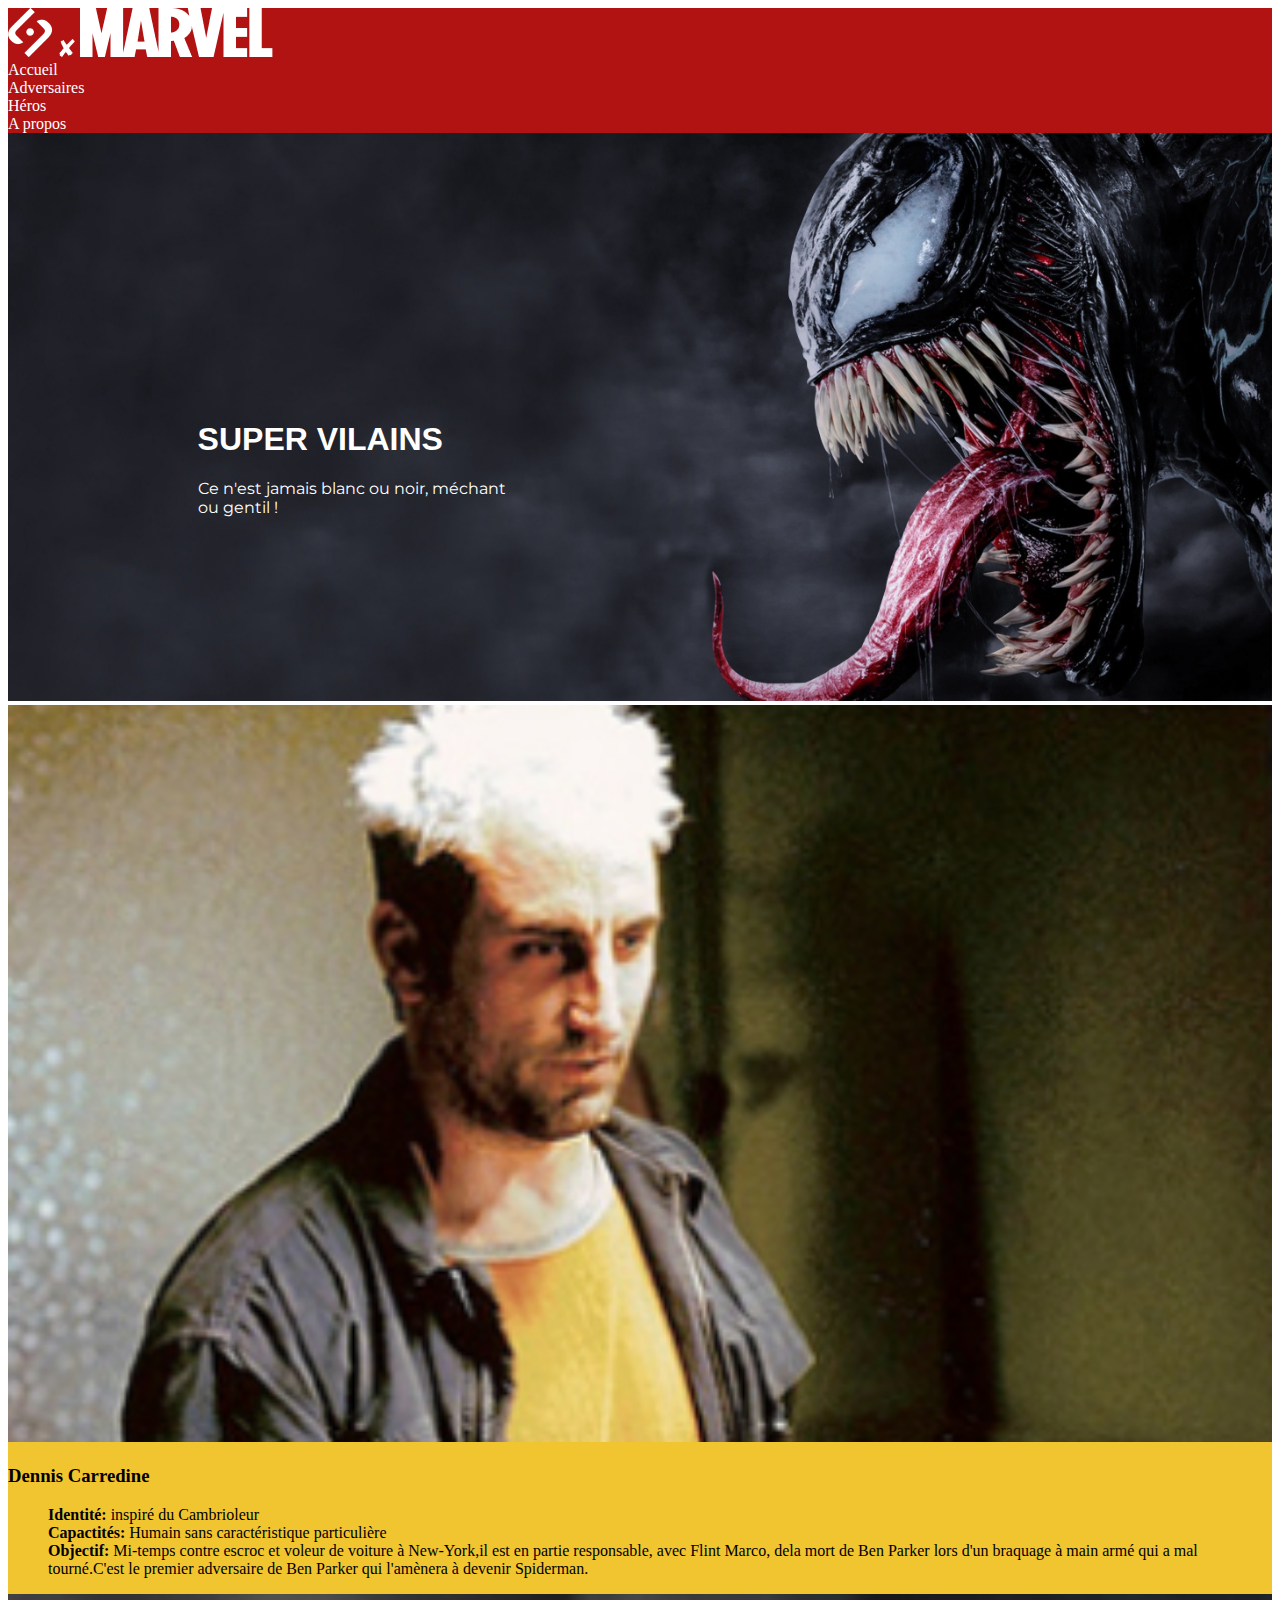
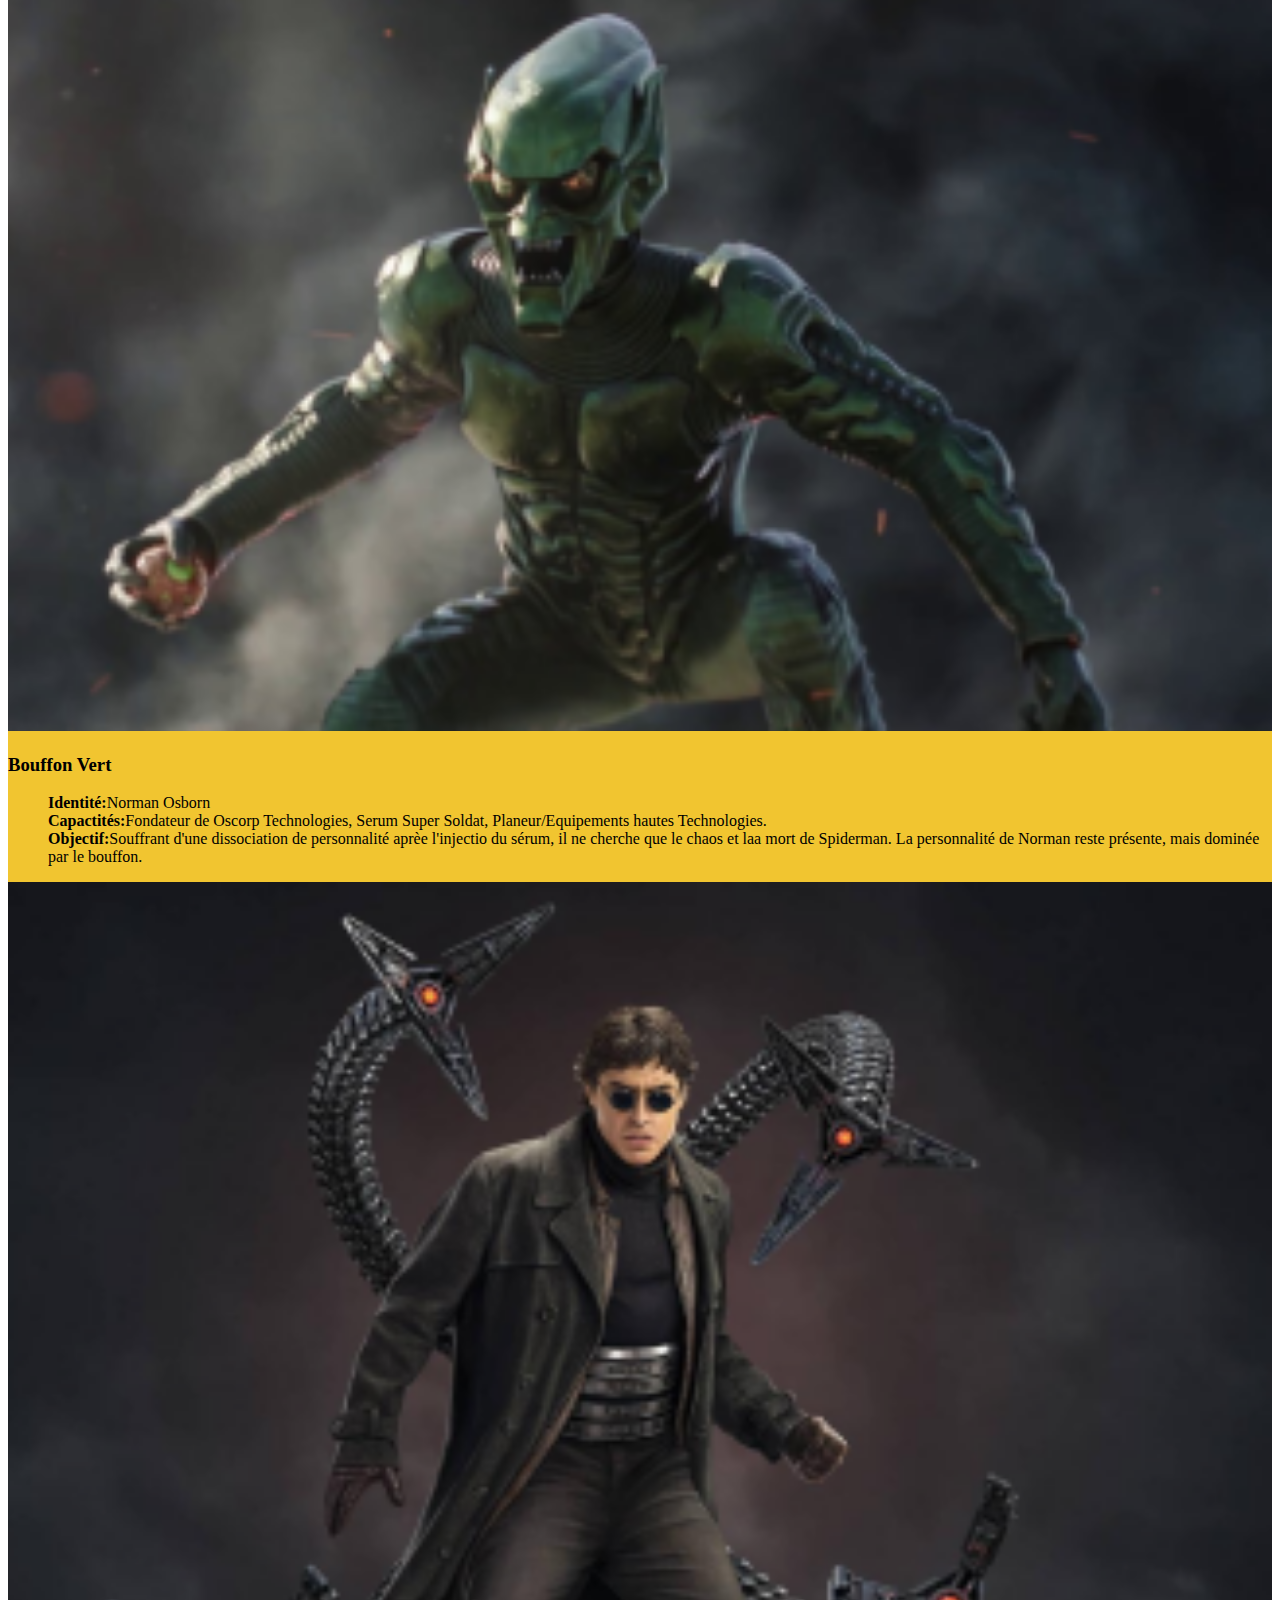
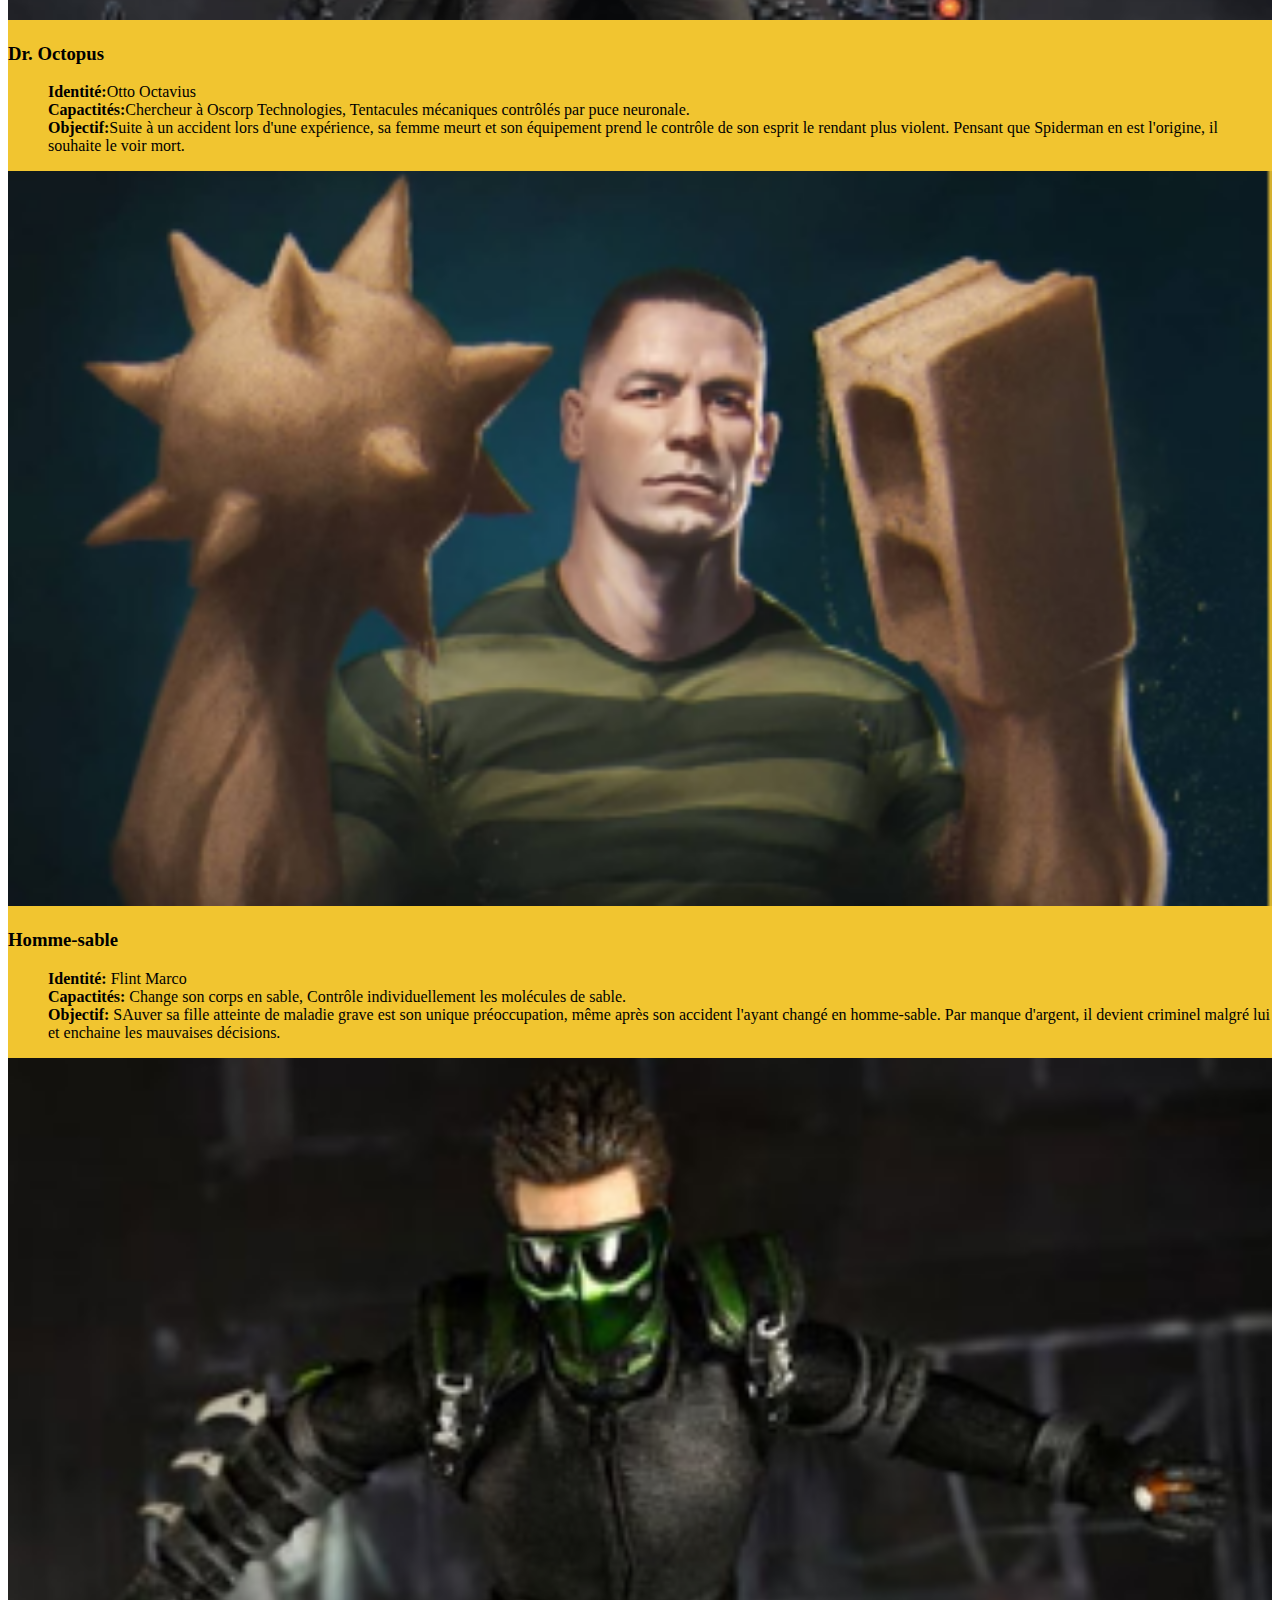
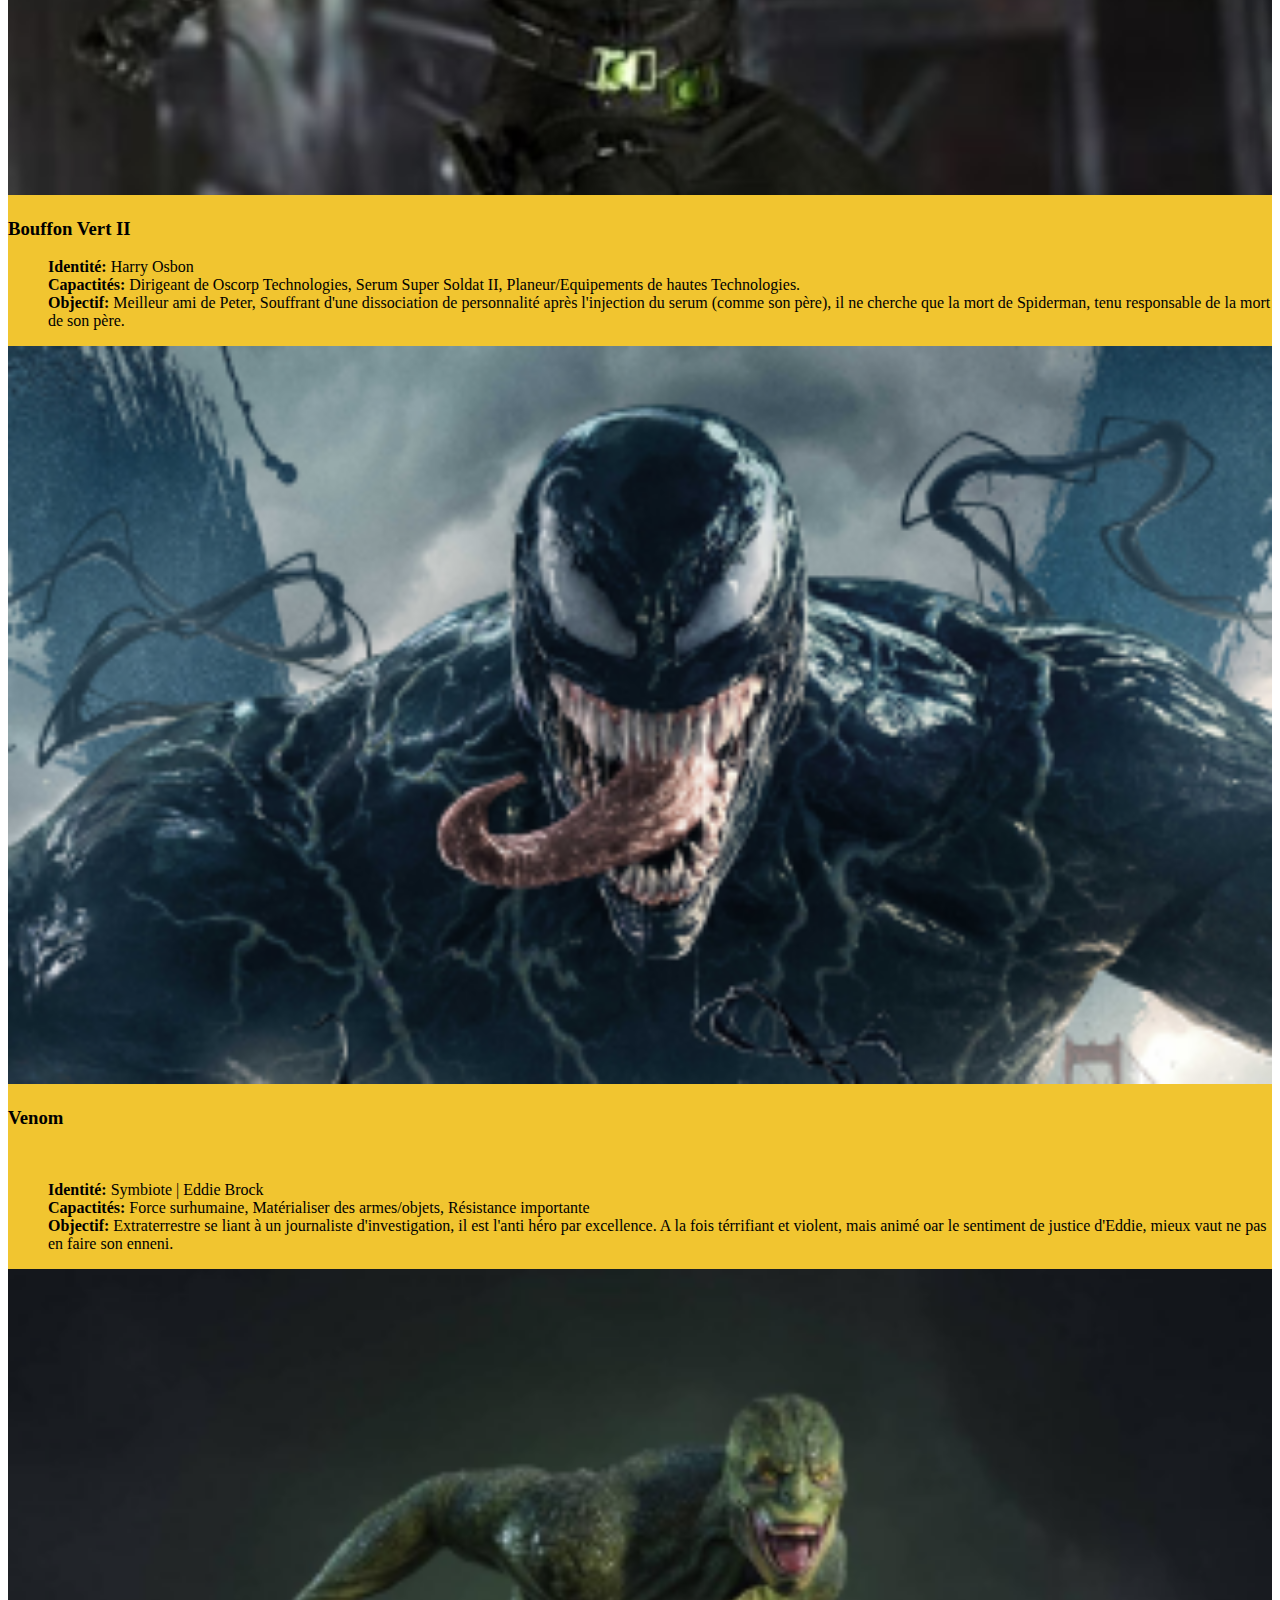
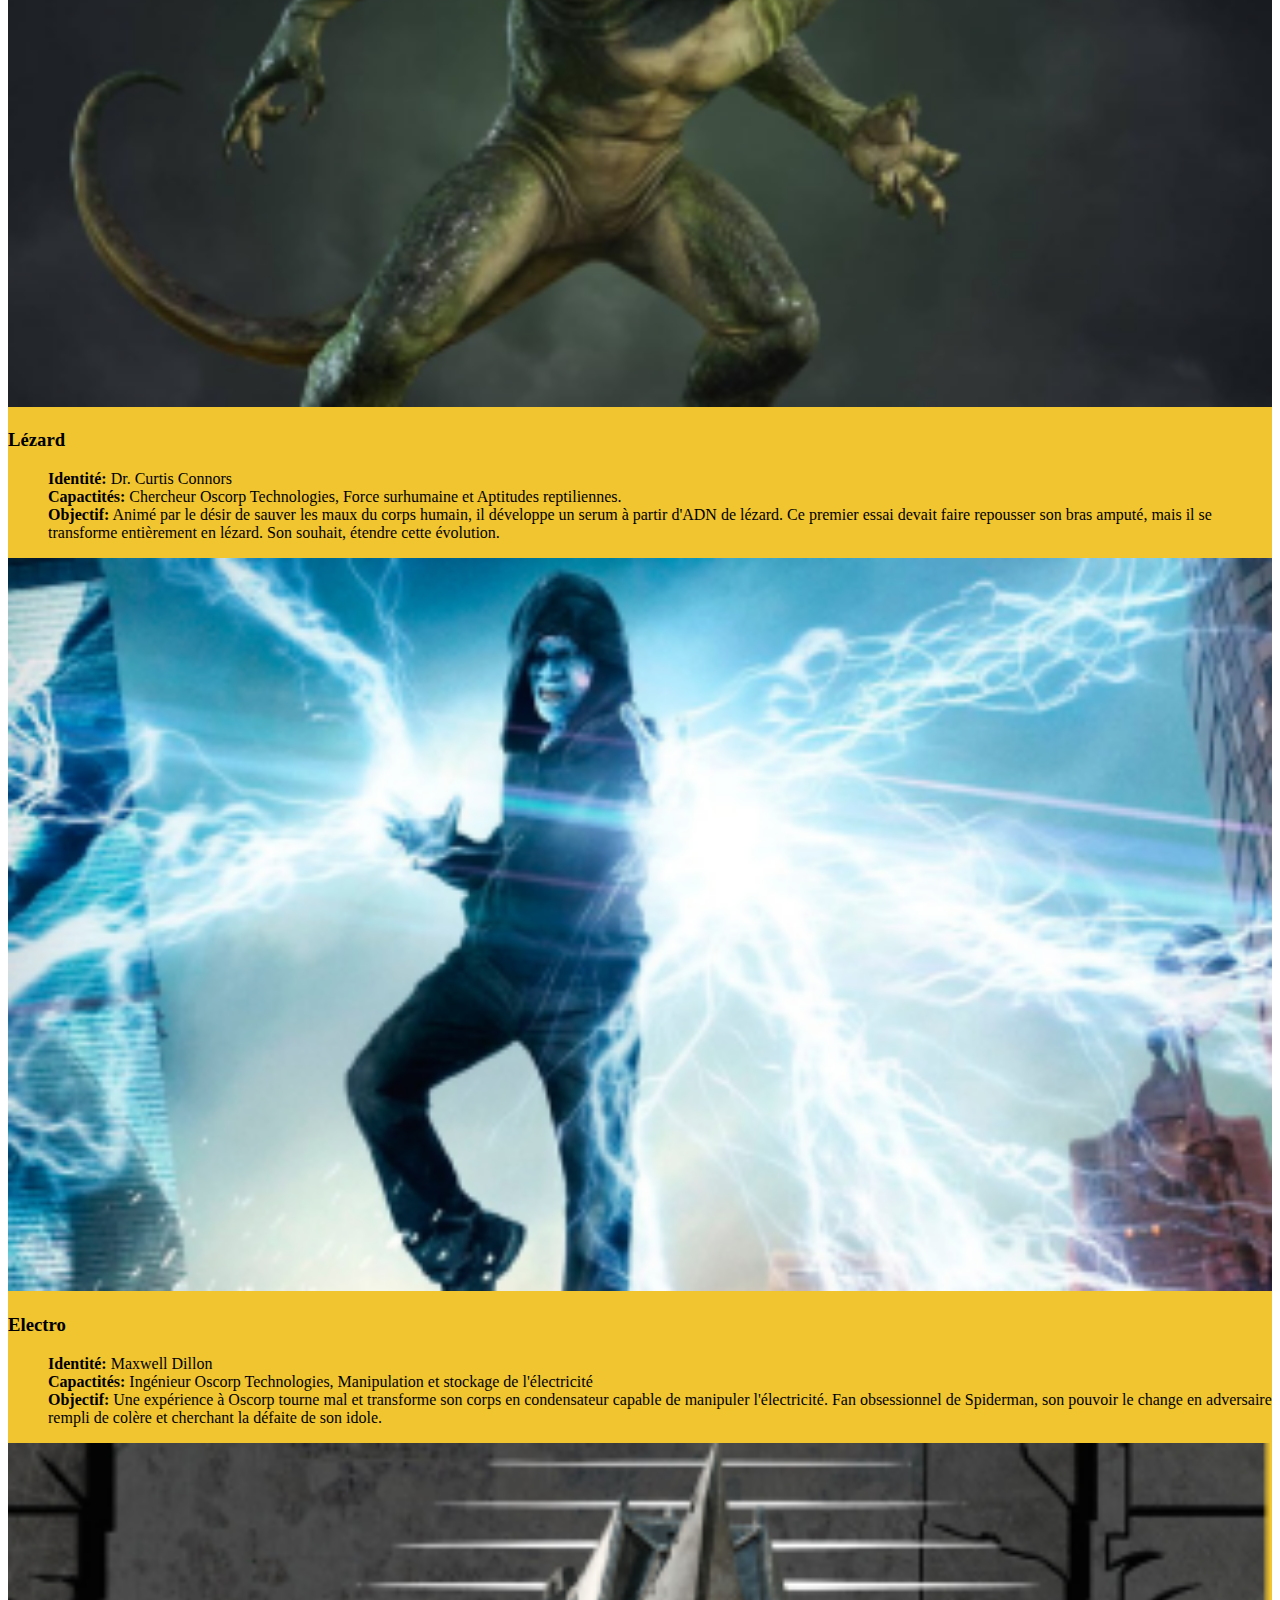
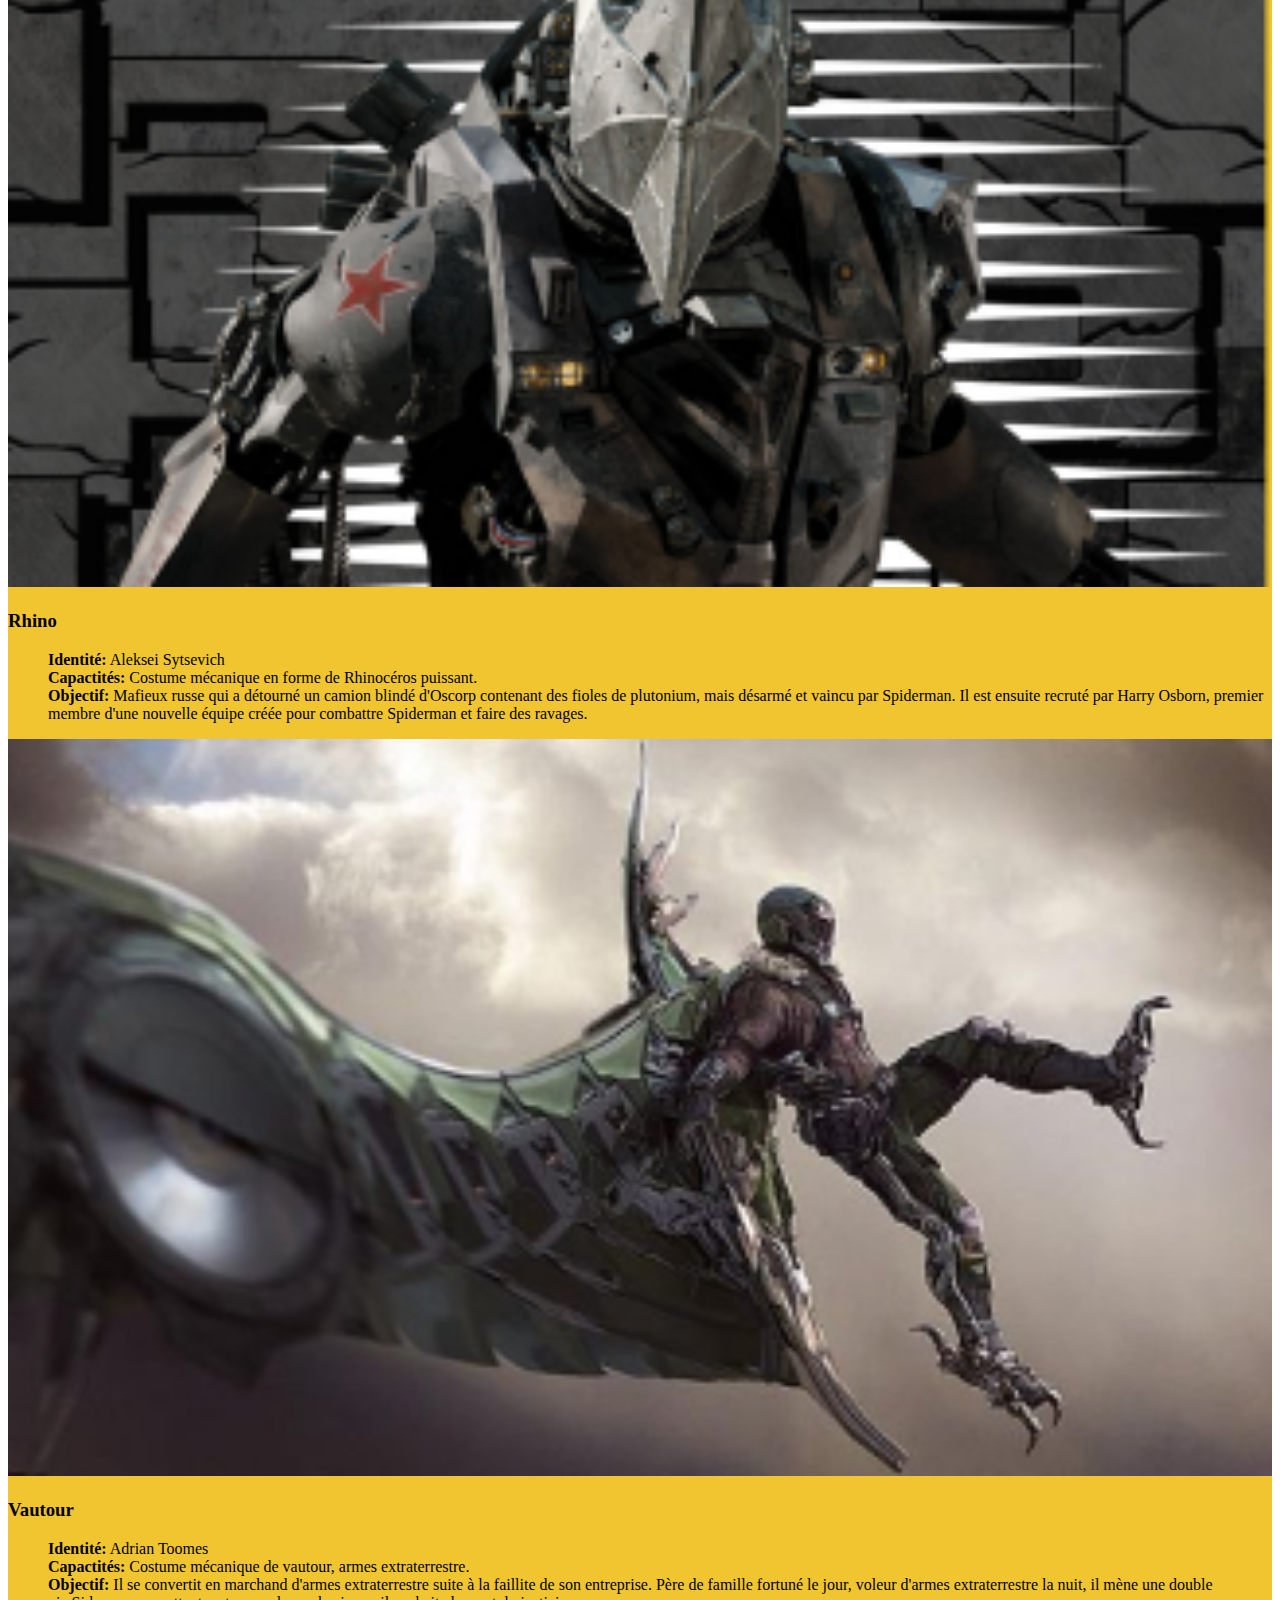
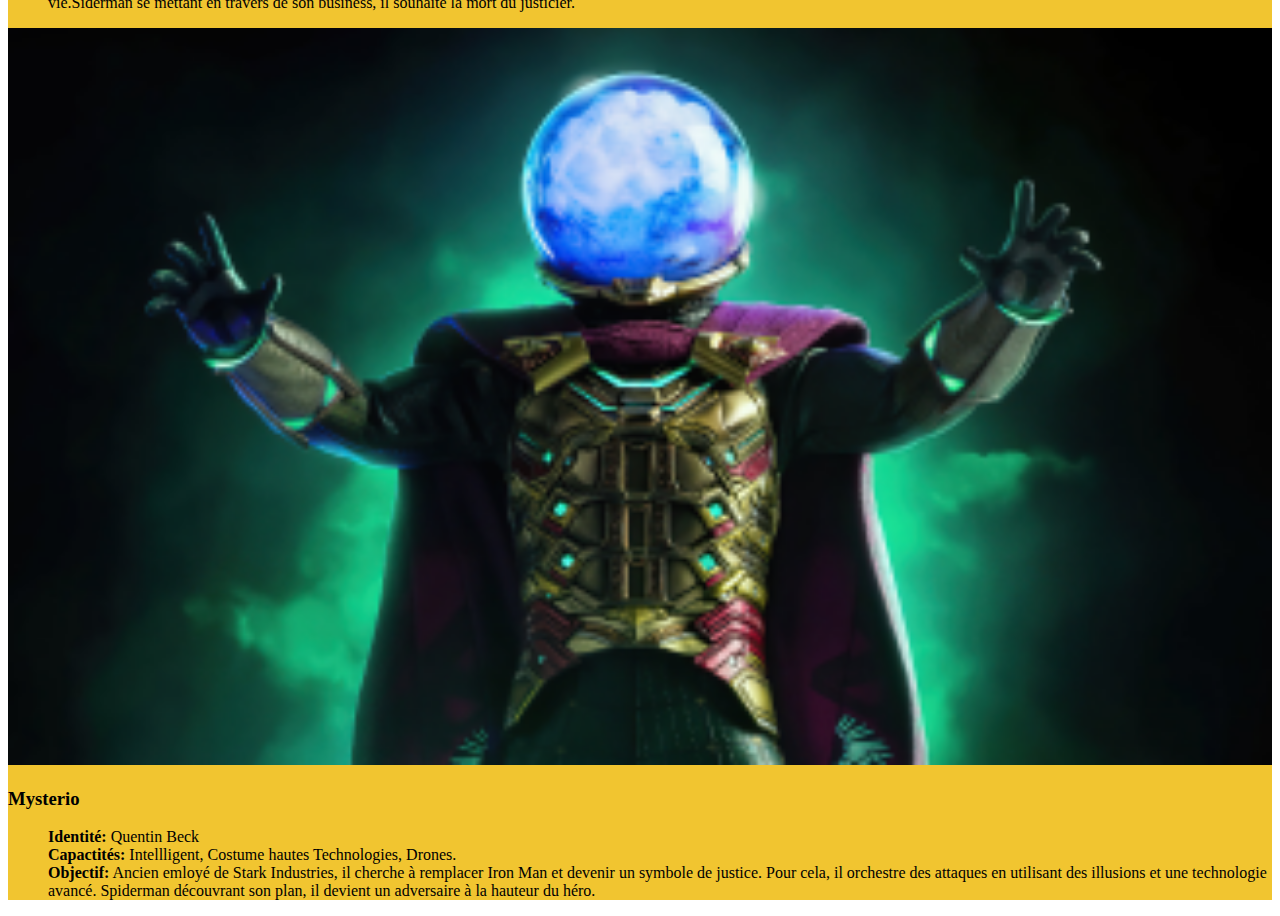
==== ASSETS/w-adversaires.html @ cf182935 "Modification sur la page W-home et élaboration de la page W-adversaires" ====
<!DOCTYPE html>
<html lang="en">

<head>
    <meta charset="UTF-8">
    <meta http-equiv="X-UA-Compatible" content="IE=edge">
    <meta name="viewport" content="width=device-width, initial-scale=1.0">
    <title>W-Adversaires</title>
    <!-- CSS only -->
    <link href="https://cdn.jsdelivr.net/npm/bootstrap@5.1.3/dist/css/bootstrap.min.css" rel="stylesheet" integrity="sha384-1BmE4kWBq78iYhFldvKuhfTAU6auU8tT94WrHftjDbrCEXSU1oBoqyl2QvZ6jIW3" crossorigin="anonymous">
    <link rel="stylesheet" href="./css/style.css">
</head>

<body>
    <!-- Header -->
    <header>
        <nav>
            <div class="row">
                <div class="col row">
                    <div class="col-lg-6 text-start px-5 p-2">
                        <img src="./Assets/Logo/logo1.png" alt="logo1">
                        <img src="./Assets/Logo/logo2.png" alt="logo2">
                        <img src="./Assets/Logo/logo3.png" alt="logo3">
                    </div>
                    <div class=" col-lg-6 text-end">
                        <div class="row">
                            <div class="col row">
                                <div class="col-lg-3 "> <a href="# "> Accueil</a></div>
                                <div class="col-lg-3"> <a href="# "> Adversaires</a></div>
                                <div class="col-lg-3"> <a href="# "> Héros</a></div>
                                <div class="col-lg-3"> <a href="# ">A propos</a></div>
                            </div>
                        </div>
                    </div>
                </div>
            </div>
        </nav>

    </header>
    <section class="container-fluid" style="position: relative;">
        <img src="./Assets/Illustration/img7.png" alt="img7" width="100%">
        <div class="text-block">
            <h1>SUPER VILAINS</h1>
            <p>Ce n'est jamais blanc ou noir, méchant ou gentil !</p>
        </div>
    </section>
    <!-- Main -->
    <main class="container-fluid" style="background-color: #F1C530;">
        <div class="container p-5">
            <div class="row">
                <div class="col-lg-3">
                    <div class="card-dark border border-dark">
                        <div class="card-body p-0">
                            <img src="./Assets/Illustration/img8.png" alt="img8" width="100%">
                            <h3 class="card-title text-center ">Dennis Carredine</h3>
                            <ul class="card-text " style="display:list-item ;list-style-type:none;">
                                <li><b> Identité:</b> inspiré du Cambrioleur</li>
                                <li><b>Capactités:</b> Humain sans caractéristique particulière</li>
                                <li><b>Objectif:</b> Mi-temps contre escroc et voleur de voiture à New-York,il est en partie responsable, avec Flint Marco, dela mort de Ben Parker lors d'un braquage à main armé qui a mal tourné.C'est le premier adversaire
                                    de Ben Parker qui l'amènera à devenir Spiderman. </li>
                            </ul>
                        </div>
                    </div>
                </div>
                <div class="col-lg-3">
                    <div class="card-dark border border-dark">
                        <div class="card-body p-0">
                            <img src="./Assets/Illustration/img9.png" alt="img9" width="100%">
                            <h3 class="card-title text-center">Bouffon Vert</h3>
                            <ul class="card-text" style="display:list-item ;list-style-type:none;">
                                <li> <b>Identité:</b>Norman Osborn </li>
                                <li><b>Capactités:</b>Fondateur de Oscorp Technologies, Serum Super Soldat, Planeur/Equipements hautes Technologies. </li>
                                <li><b>Objectif:</b>Souffrant d'une dissociation de personnalité aprèe l'injectio du sérum, il ne cherche que le chaos et laa mort de Spiderman. La personnalité de Norman reste présente, mais dominée par le bouffon.</li>
                            </ul>
                        </div>
                    </div>
                </div>
                <div class="col-lg-3">
                    <div class="card-dark border border-dark">
                        <div class="card-body p-0">
                            <img src="./Assets/Illustration/img10.png" alt="img10" width="100%">
                            <h3 class="card-title text-center">Dr. Octopus</h3>
                            <ul class="card-text" style="display:list-item ;list-style-type:none;">
                                <li><b>Identité:</b>Otto Octavius</li>
                                <li><b>Capactités:</b>Chercheur à Oscorp Technologies, Tentacules mécaniques contrôlés par puce neuronale.</li>
                                <li><b>Objectif:</b>Suite à un accident lors d'une expérience, sa femme meurt et son équipement prend le contrôle de son esprit le rendant plus violent. Pensant que Spiderman en est l'origine, il souhaite le voir mort.</li>
                            </ul>
                        </div>
                    </div>
                </div>
            </div>
        </div>
        <div class="container p-5">
            <div class="row">
                <div class="col-lg-3">
                    <div class="card-dark border border-dark">
                        <div class="card-body p-0">
                            <img src="./Assets/Illustration/img11.png" alt="img11" width="100%">
                            <h3 class="card-title text-center ">Homme-sable</h3>
                            <ul class="card-text " style="display:list-item ;list-style-type:none;">
                                <li><b> Identité:</b> Flint Marco </li>
                                <li><b>Capactités:</b> Change son corps en sable, Contrôle individuellement les molécules de sable. </li>
                                <li><b>Objectif:</b> SAuver sa fille atteinte de maladie grave est son unique préoccupation, même après son accident l'ayant changé en homme-sable. Par manque d'argent, il devient criminel malgré lui et enchaine les mauvaises
                                    décisions.
                                </li>
                            </ul>
                        </div>
                    </div>
                </div>
                <div class="col-lg-3">
                    <div class="card-dark border border-dark">
                        <div class="card-body p-0">
                            <img src="./Assets/Illustration/img12.png" alt="img12" width="100%">
                            <h3 class="card-title text-center">Bouffon Vert II</h3>
                            <ul class="card-text" style="display:list-item ;list-style-type:none;">
                                <li> <b>Identité:</b> Harry Osbon</li>
                                <li><b>Capactités:</b> Dirigeant de Oscorp Technologies, Serum Super Soldat II, Planeur/Equipements de hautes Technologies. </li>
                                <li><b>Objectif:</b> Meilleur ami de Peter, Souffrant d'une dissociation de personnalité après l'injection du serum (comme son père), il ne cherche que la mort de Spiderman, tenu responsable de la mort de son père.</li>
                            </ul>
                        </div>
                    </div>
                </div>
                <div class="col-lg-3">
                    <div class="card-dark border border-dark">
                        <div class="card-body p-0">
                            <img src="./Assets/Illustration/img13.png" alt="img13" width="100%">
                            <h3 class="card-title text-center">Venom</h3>
                            <br>
                            <ul class="card-text" style="display:list-item ;list-style-type:none;">
                                <li><b>Identité:</b> Symbiote | Eddie Brock</li>
                                <li><b>Capactités:</b> Force surhumaine, Matérialiser des armes/objets, Résistance importante</li>
                                <li><b>Objectif:</b> Extraterrestre se liant à un journaliste d'investigation, il est l'anti héro par excellence. A la fois térrifiant et violent, mais animé oar le sentiment de justice d'Eddie, mieux vaut ne pas en faire son
                                    enneni.
                                </li>
                            </ul>
                        </div>
                    </div>
                </div>
            </div>
        </div>
        <div class="container p-5">
            <div class="row">
                <div class="col-lg-3">
                    <div class="card-dark border border-dark">
                        <div class="card-body p-0">
                            <img src="./Assets/Illustration/img14.png" alt="img14" width="100%">
                            <h3 class="card-title text-center ">Lézard</h3>
                            <ul class="card-text " style="display:list-item ;list-style-type:none;">
                                <li><b> Identité:</b> Dr. Curtis Connors</li>
                                <li><b>Capactités:</b> Chercheur Oscorp Technologies, Force surhumaine et Aptitudes reptiliennes.</li>
                                <li><b>Objectif:</b> Animé par le désir de sauver les maux du corps humain, il développe un serum à partir d'ADN de lézard. Ce premier essai devait faire repousser son bras amputé, mais il se transforme entièrement en lézard.
                                    Son souhait, étendre cette évolution. </li>
                            </ul>
                        </div>
                    </div>
                </div>
                <div class="col-lg-3">
                    <div class="card-dark border border-dark">
                        <div class="card-body p-0">
                            <img src="./Assets/Illustration/img15.png" alt="img15" width="100%">
                            <h3 class="card-title text-center"> Electro</h3>
                            <ul class="card-text" style="display:list-item ;list-style-type:none;">
                                <li> <b>Identité:</b> Maxwell Dillon</li>
                                <li><b>Capactités:</b> Ingénieur Oscorp Technologies, Manipulation et stockage de l'électricité</li>
                                <li><b>Objectif:</b> Une expérience à Oscorp tourne mal et transforme son corps en condensateur capable de manipuler l'électricité. Fan obsessionnel de Spiderman, son pouvoir le change en adversaire rempli de colère et cherchant
                                    la défaite de son idole. </li>
                            </ul>
                        </div>
                    </div>
                </div>
                <div class="col-lg-3">
                    <div class="card-dark border border-dark">
                        <div class="card-body p-0">
                            <img src="./Assets/Illustration/img16.png" alt="img16" width="100%">
                            <h3 class="card-title text-center"> Rhino</h3>
                            <ul class="card-text" style="display:list-item ;list-style-type:none;">
                                <li><b>Identité:</b> Aleksei Sytsevich</li>
                                <li><b>Capactités:</b> Costume mécanique en forme de Rhinocéros puissant.</li>
                                <li><b>Objectif:</b> Mafieux russe qui a détourné un camion blindé d'Oscorp contenant des fioles de plutonium, mais désarmé et vaincu par Spiderman. Il est ensuite recruté par Harry Osborn, premier membre d'une nouvelle équipe
                                    créée pour combattre Spiderman et faire des ravages.</li>
                            </ul>
                        </div>
                    </div>
                </div>
            </div>
        </div>
        <div class="container text-center">
            <div class="row">
                <div class="col-lg-3">
                    <div class="card-dark border border-dark">
                        <div class="card-body p-0">
                            <img src="./Assets/Illustration/img17.png" alt="img17" width="100%">
                            <h3 class="card-title text-center ">Vautour</h3>
                            <ul class="card-text " style="display:list-item ;list-style-type:none;">
                                <li><b> Identité:</b> Adrian Toomes</li>
                                <li><b>Capactités:</b> Costume mécanique de vautour, armes extraterrestre.</li>
                                <li><b>Objectif:</b> Il se convertit en marchand d'armes extraterrestre suite à la faillite de son entreprise. Père de famille fortuné le jour, voleur d'armes extraterrestre la nuit, il mène une double vie.Siderman se mettant
                                    en travers de son business, il souhaite la mort du justicier.</li>
                            </ul>
                        </div>
                    </div>
                </div>
                <div class="col-lg-3">
                    <div class="card-dark border border-dark">
                        <div class="card-body p-0">
                            <img src="./Assets/Illustration/img18.png" alt="img18" width="100%">
                            <h3 class="card-title text-center"> Mysterio</h3>
                            <ul class="card-text" style="display:list-item ;list-style-type:none;">
                                <li> <b>Identité:</b> Quentin Beck</li>
                                <li><b>Capactités:</b> Intellligent, Costume hautes Technologies, Drones.</li>
                                <li><b>Objectif:</b> Ancien emloyé de Stark Industries, il cherche à remplacer Iron Man et devenir un symbole de justice. Pour cela, il orchestre des attaques en utilisant des illusions et une technologie avancé. Spiderman
                                    découvrant son plan, il devient un adversaire à la hauteur du héro.</li>
                            </ul>
                        </div>
                    </div>
                </div>
    </main>
</body>

</html>
---- ASSETS/css/style.css ----
@import url('http://fonts.cdnfonts.com/css/far-from-homecoming');
@import url('https://fonts.googleapis.com/css2?family=Montserrat:wght@100&family=Open+Sans:wght@300&display=swap');
nav {
    background-color: #B11313;
}

a {
    text-decoration: none;
    color: #ffff;
}

.text-block {
    position: absolute;
    bottom: 30%;
    left: 10%;
    color: white;
    padding-left: 5%;
    padding-right: 60%;
}

h1,
h2 {
    font-family: 'Far From Homecoming', sans-serif;
    ;
    color: #ffff;
}

p {
    font-family: 'Montserrat', sans-serif;
    color: #ffff;
}
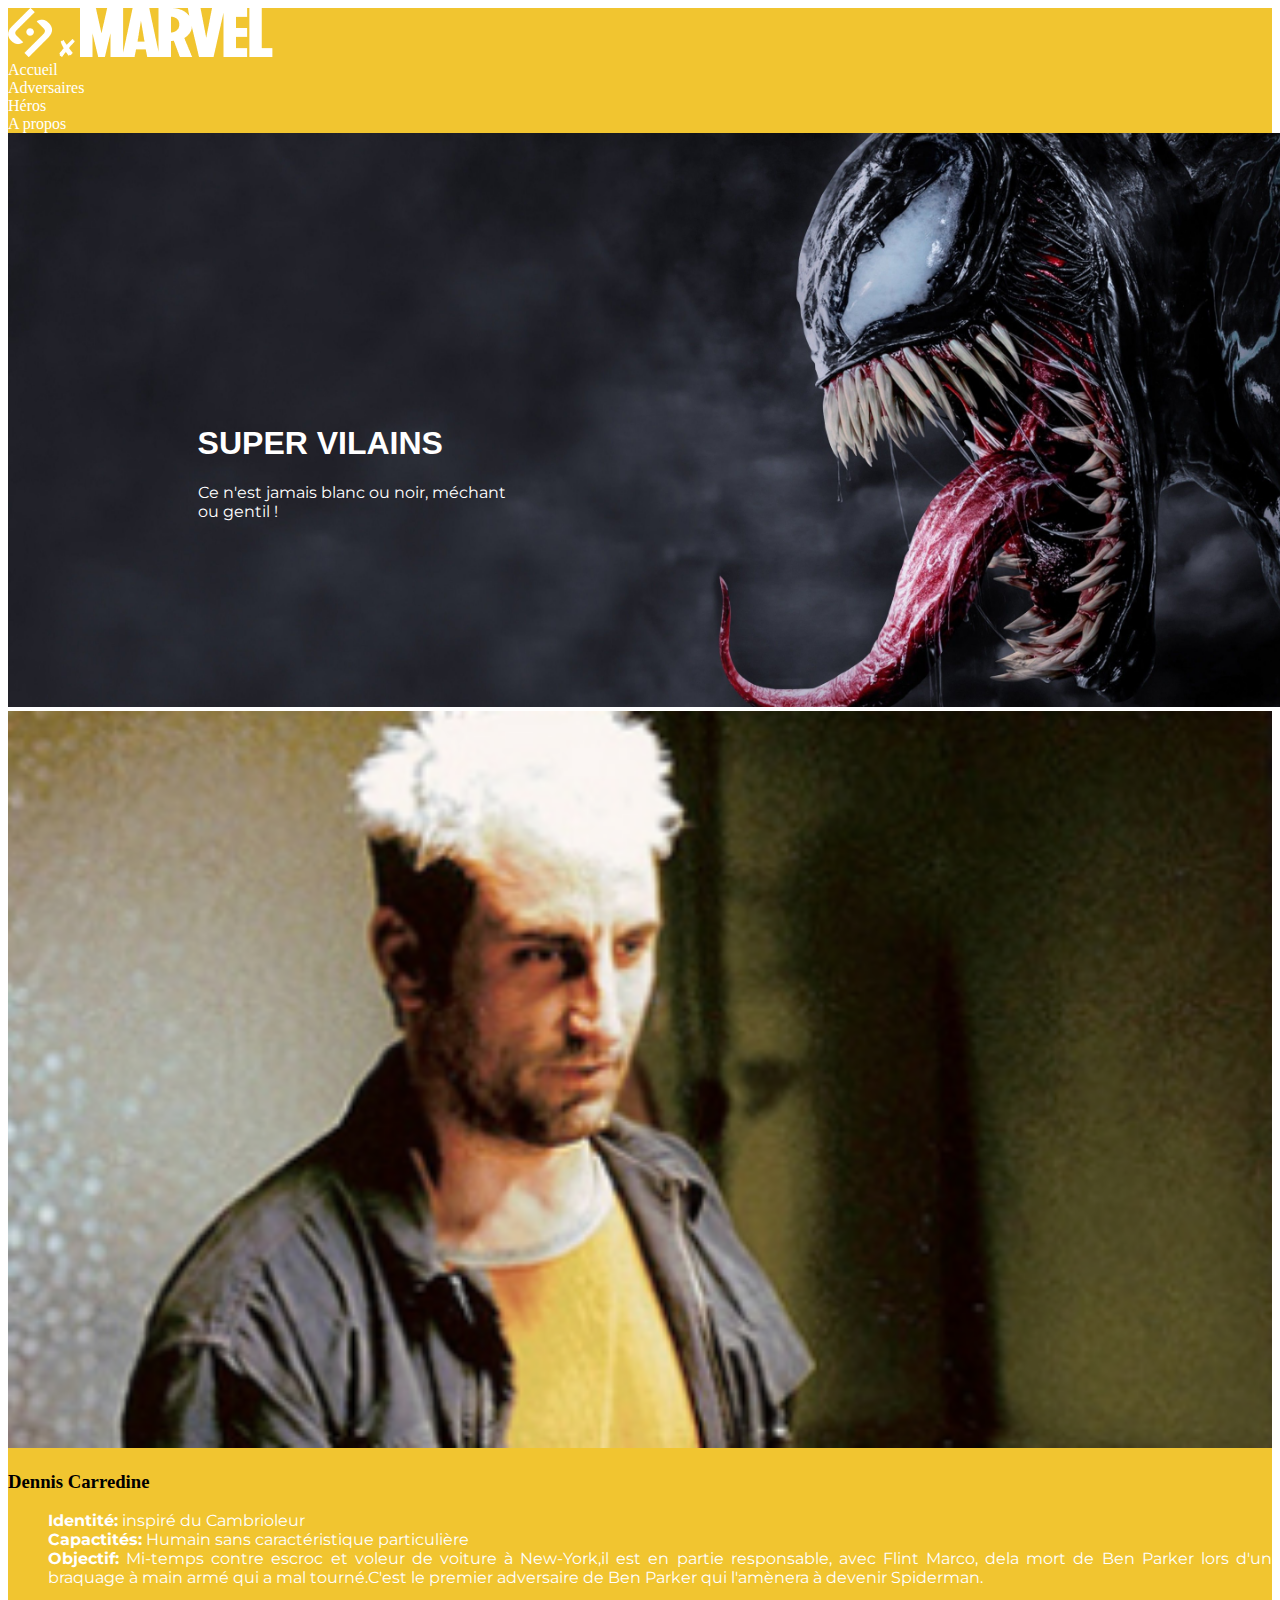
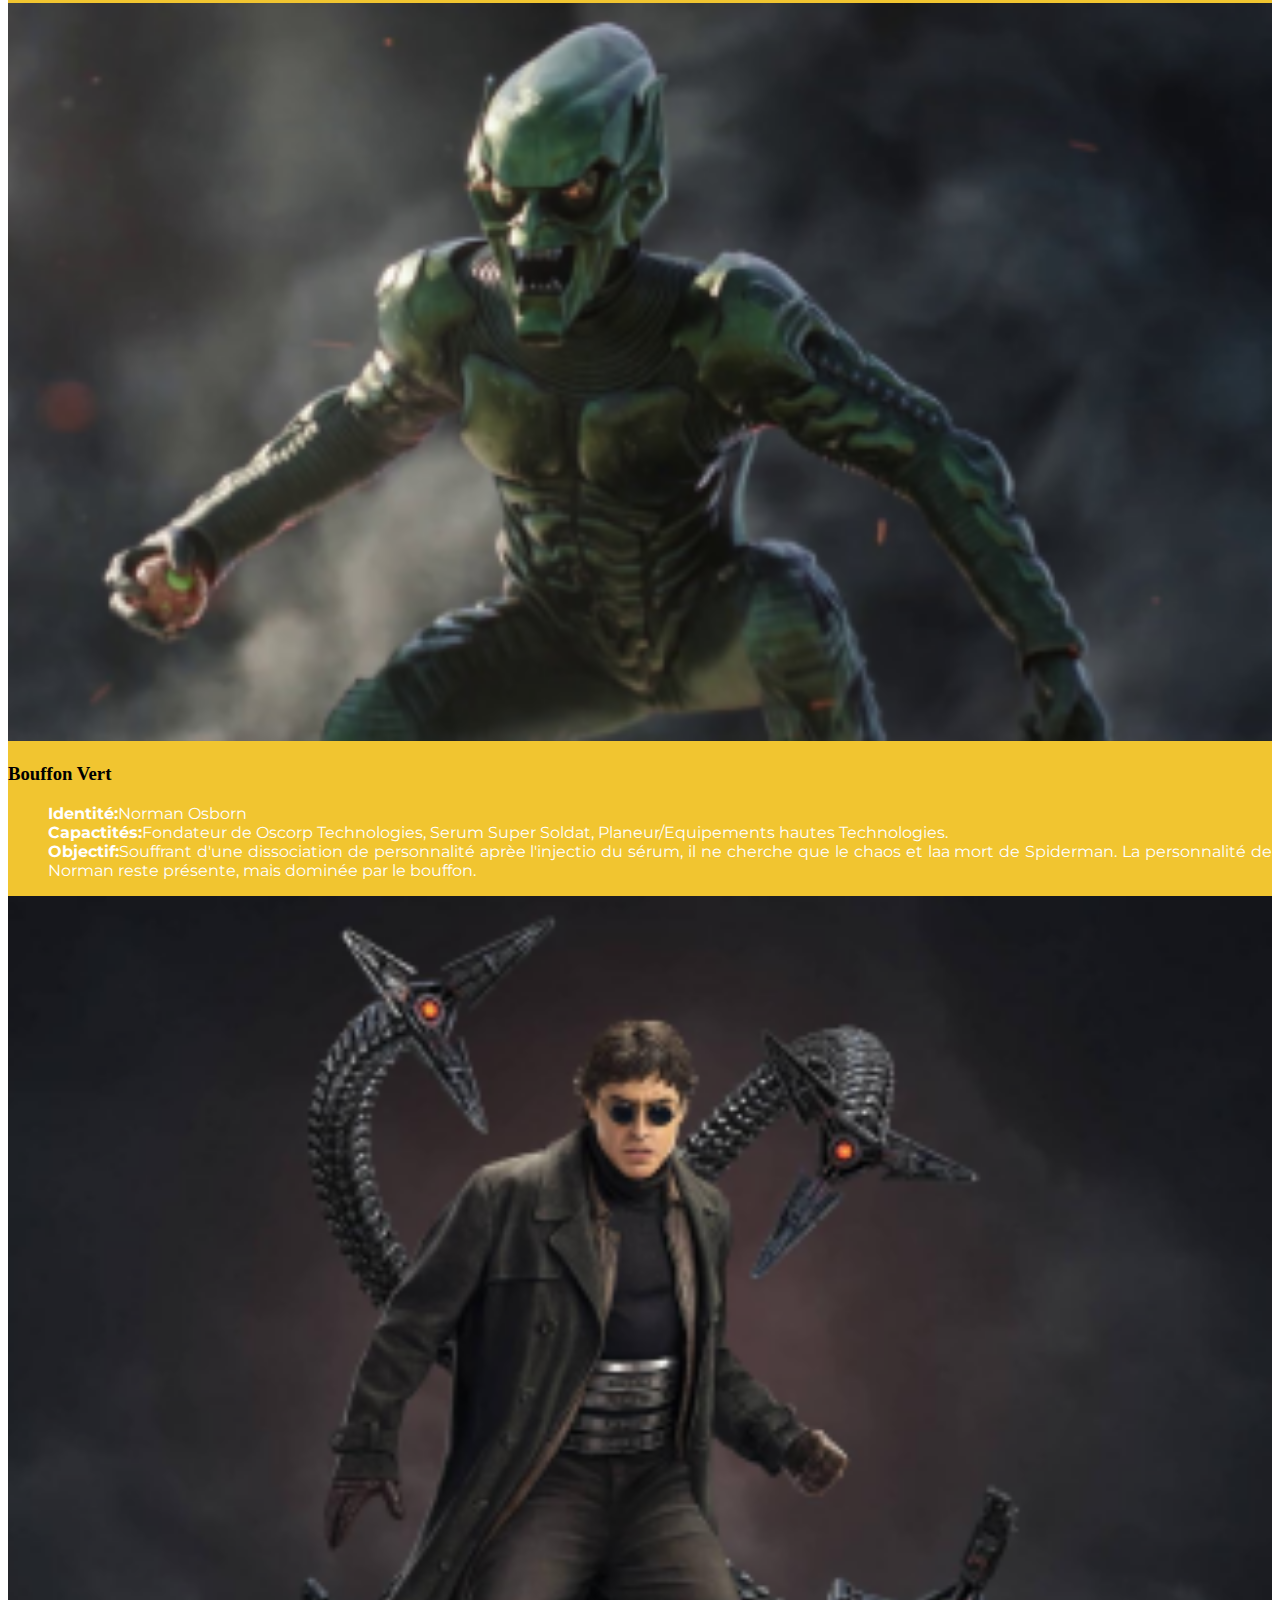
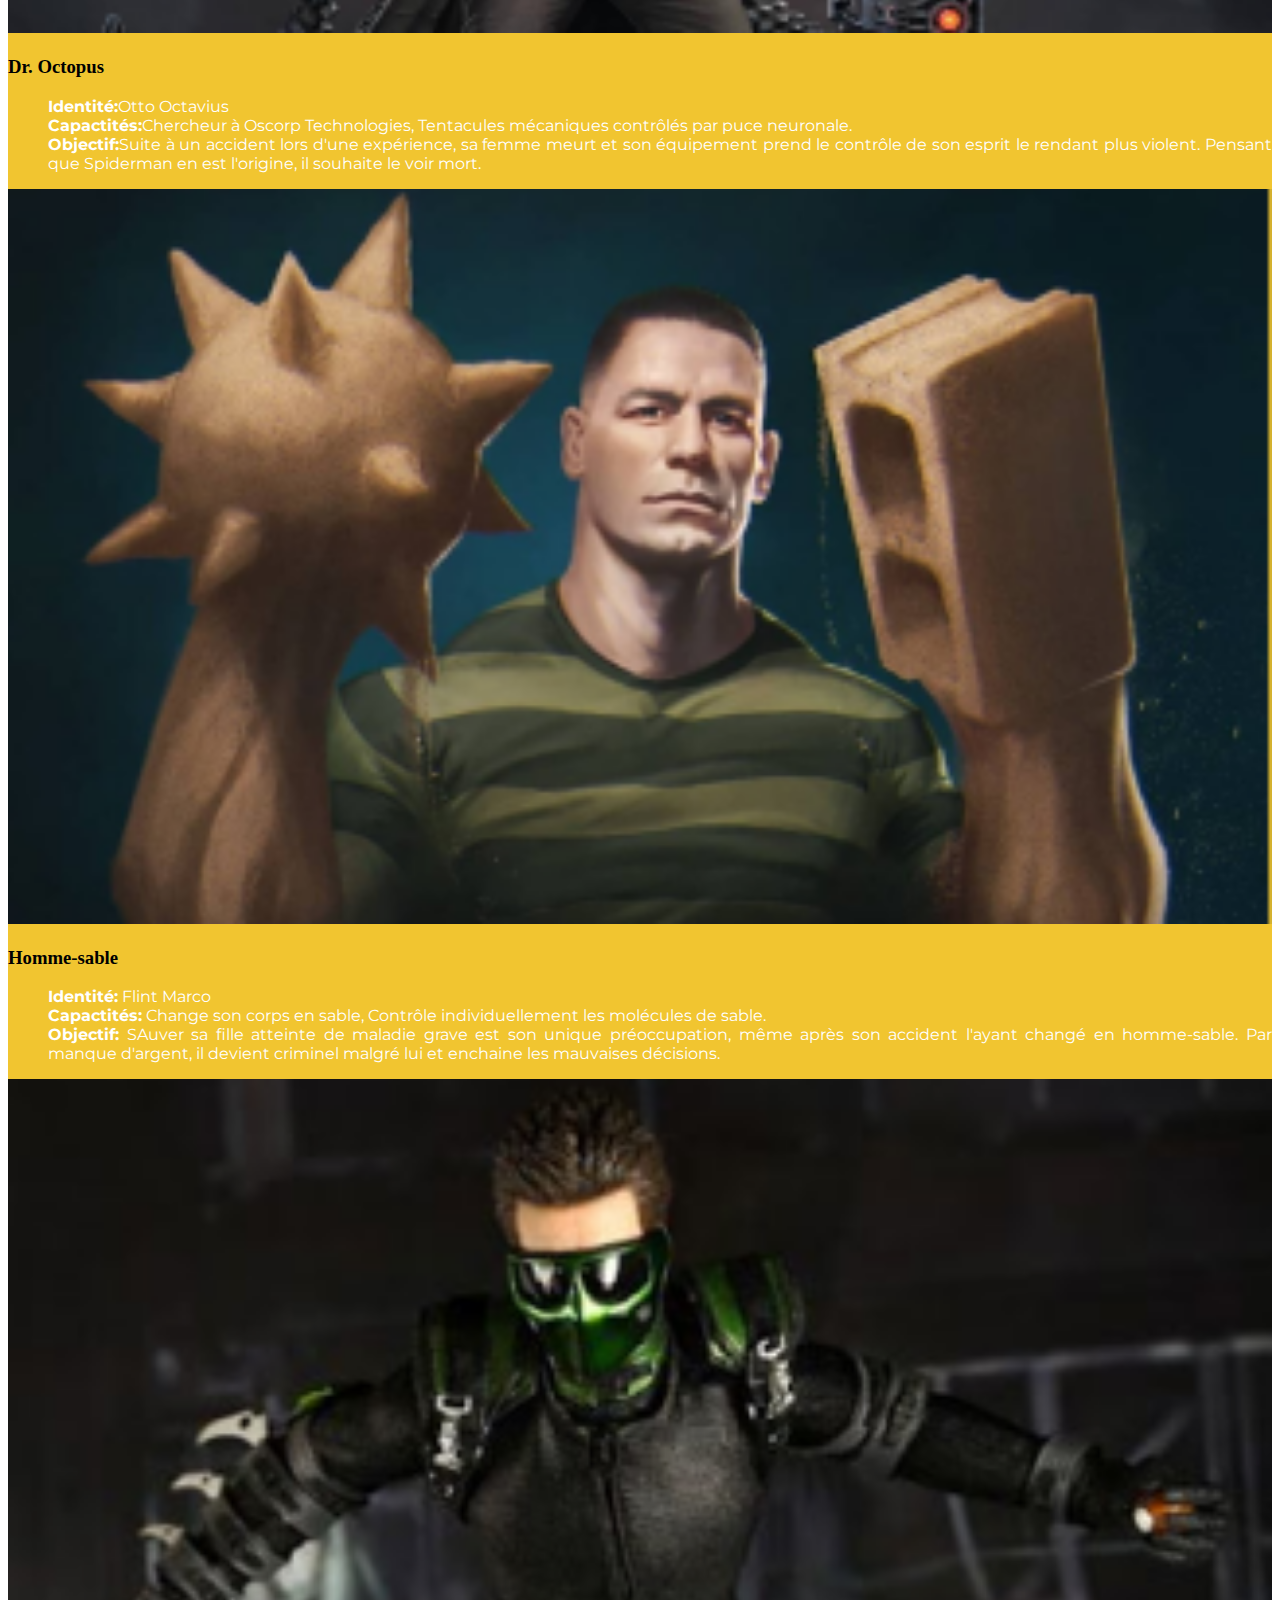
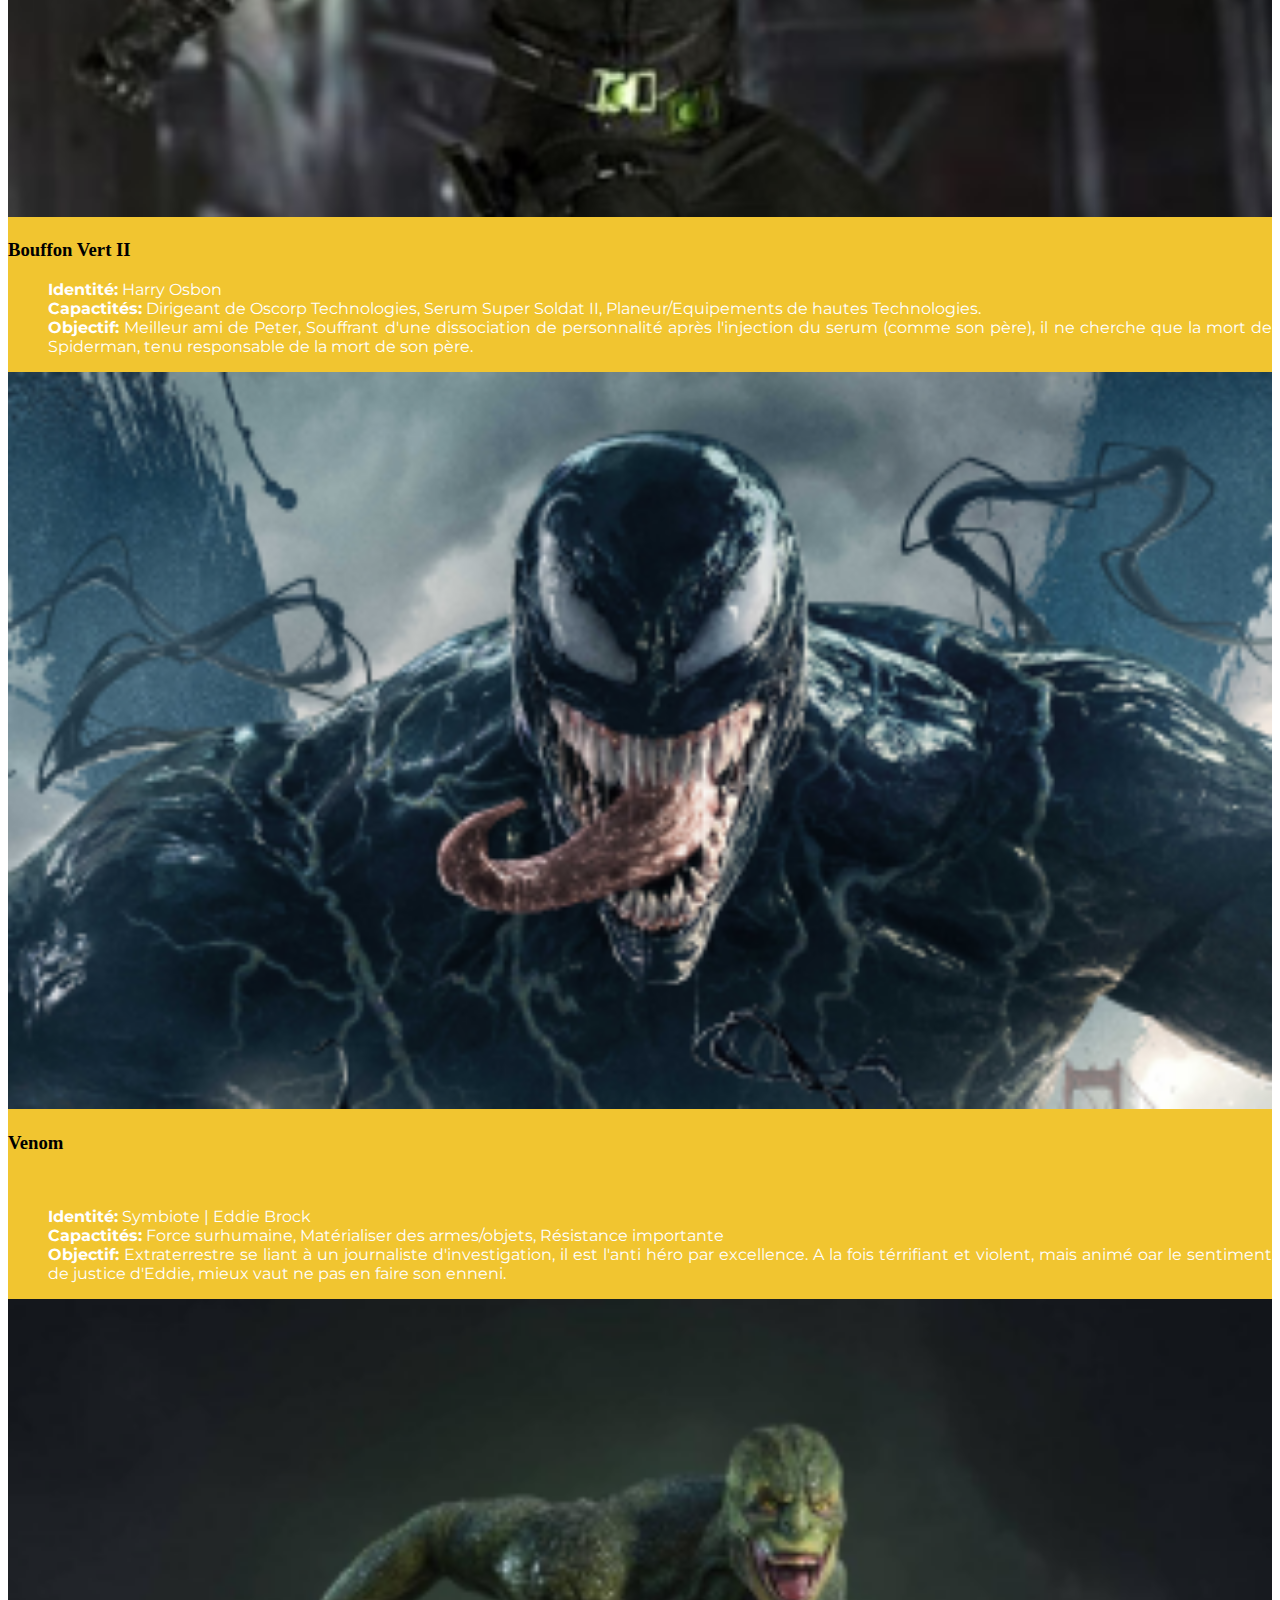
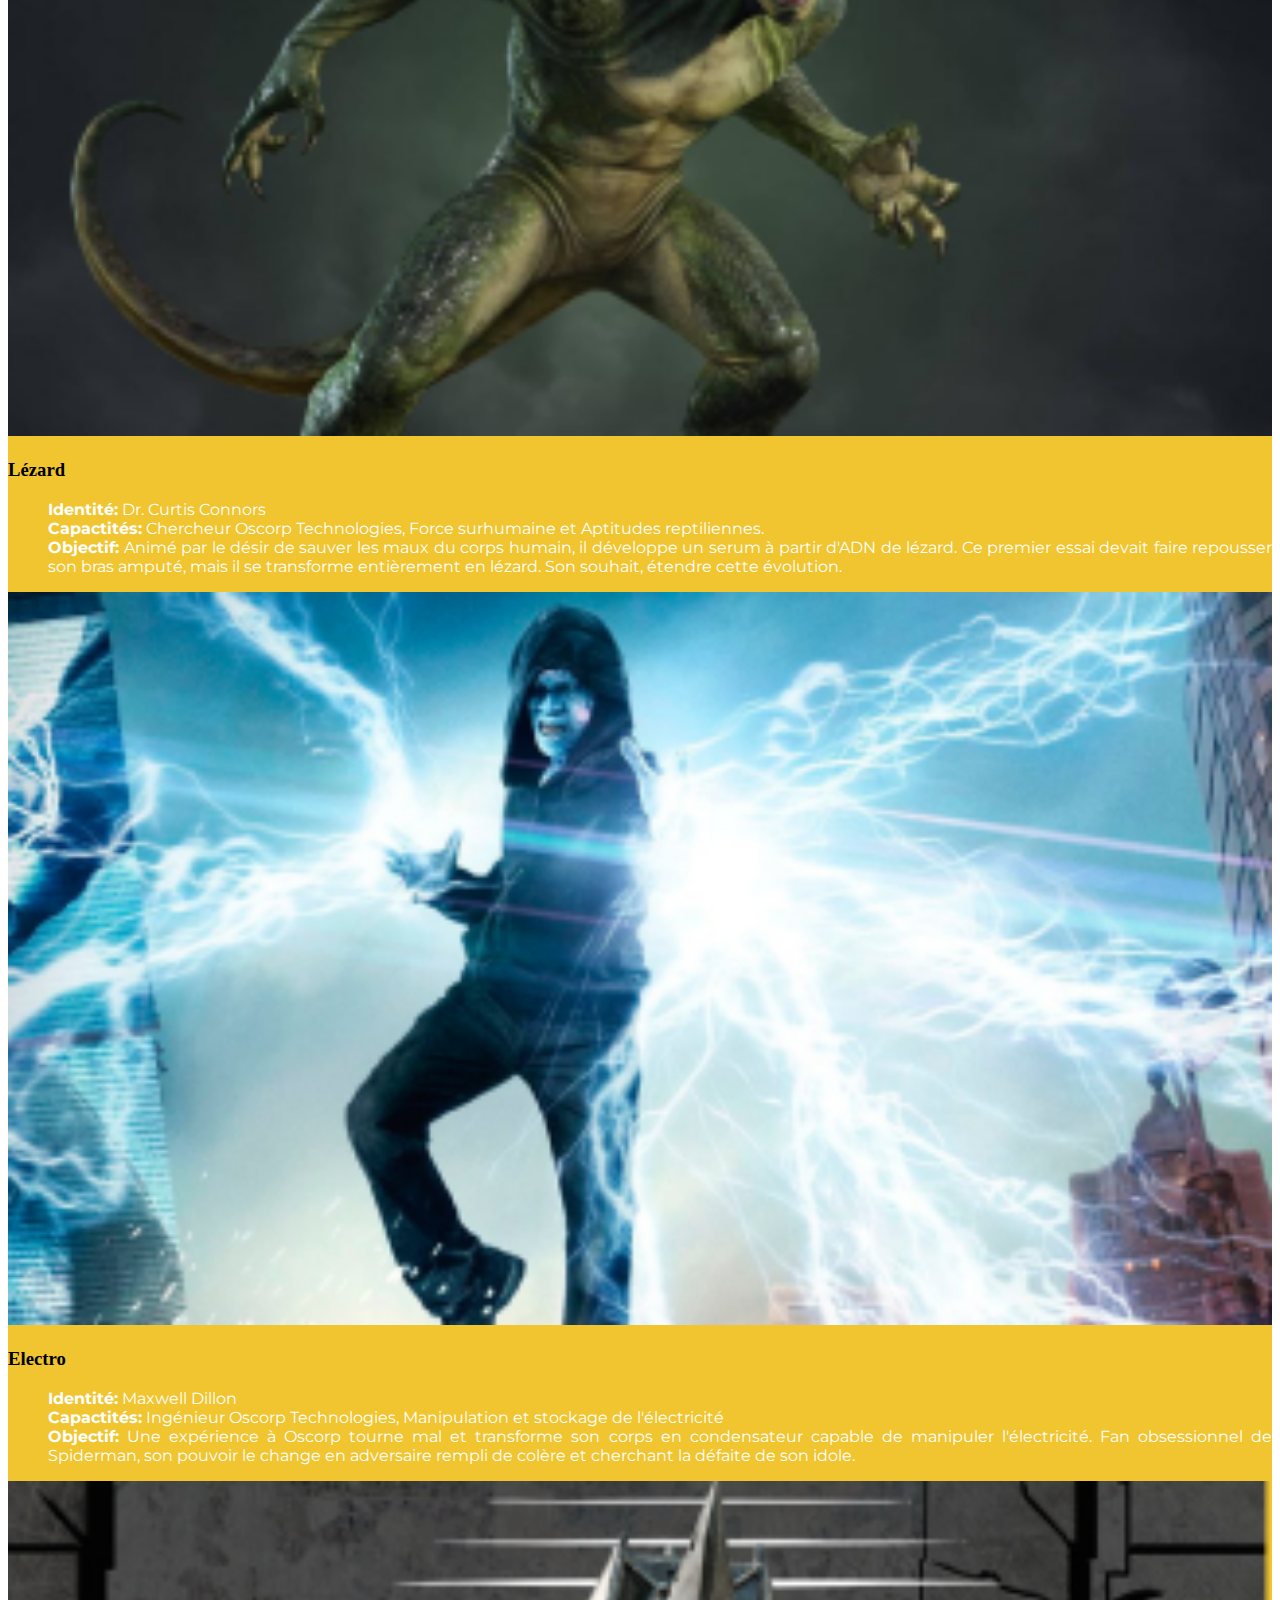
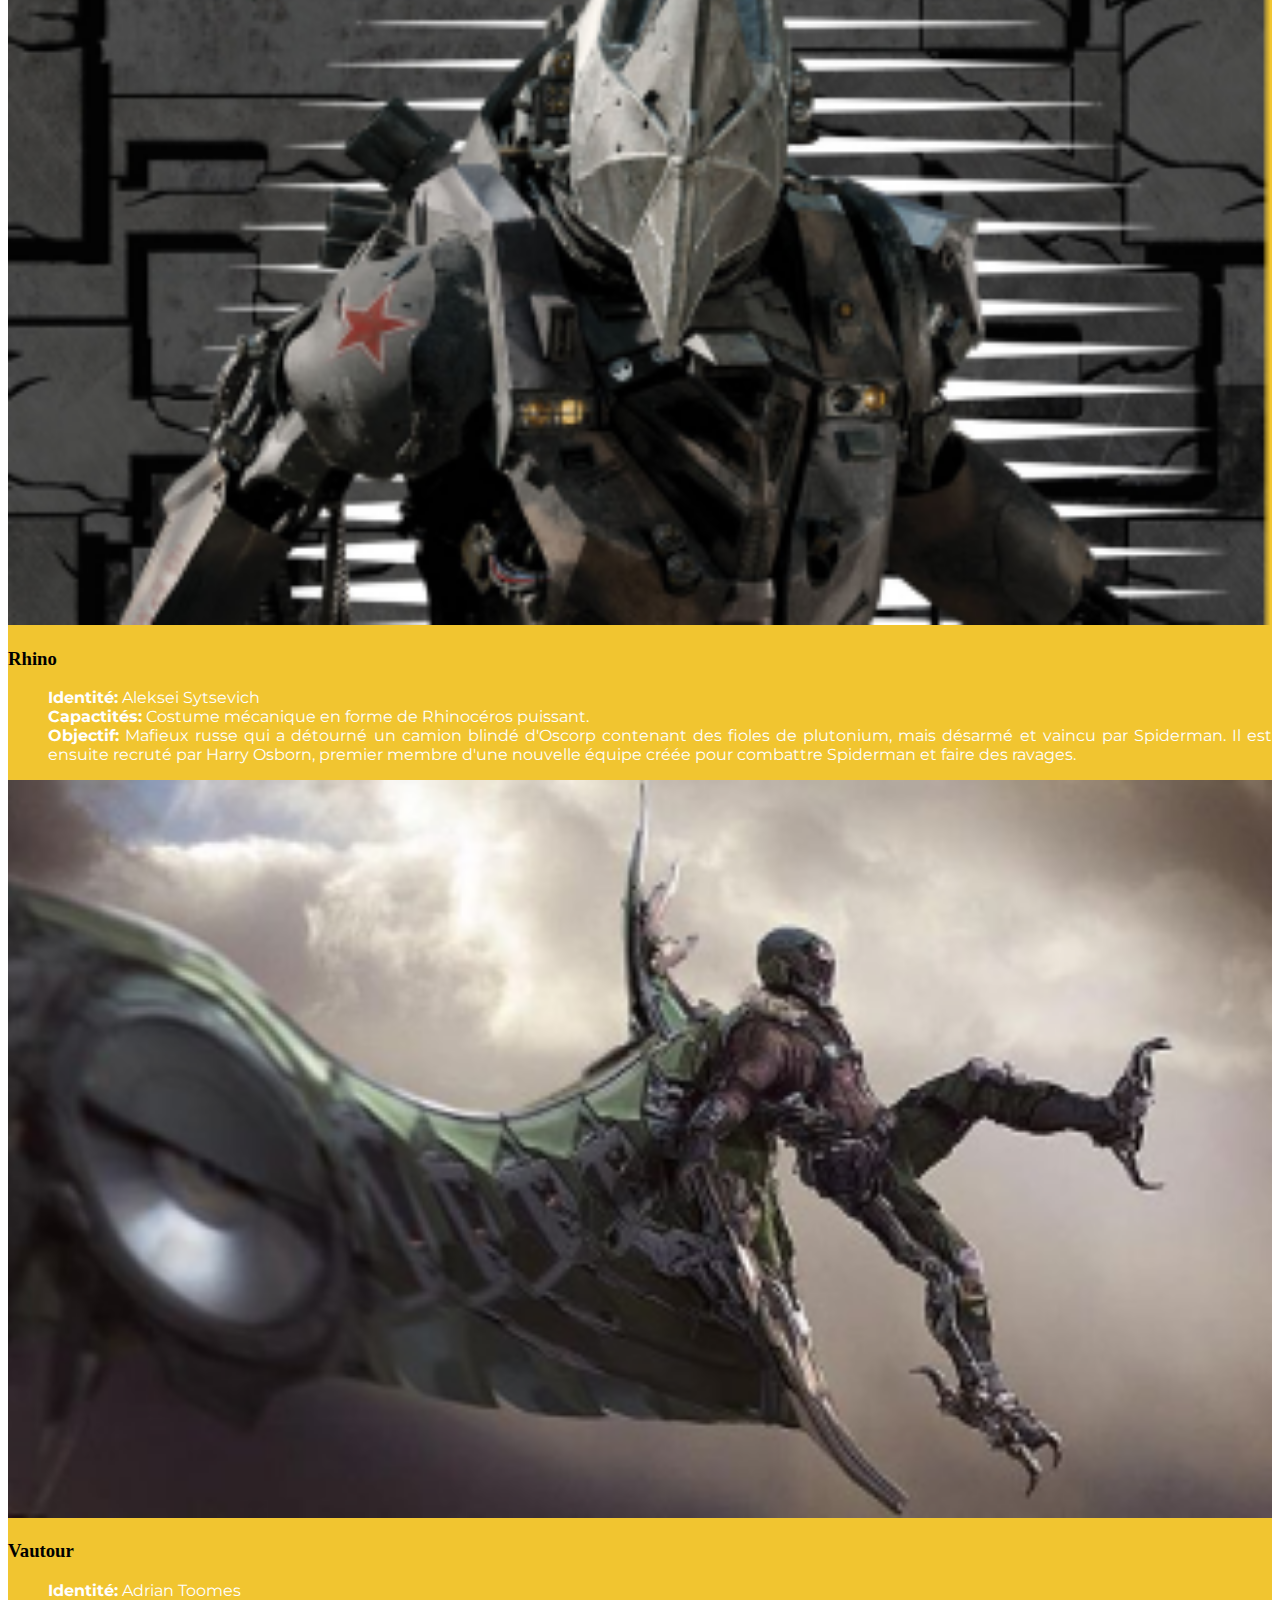
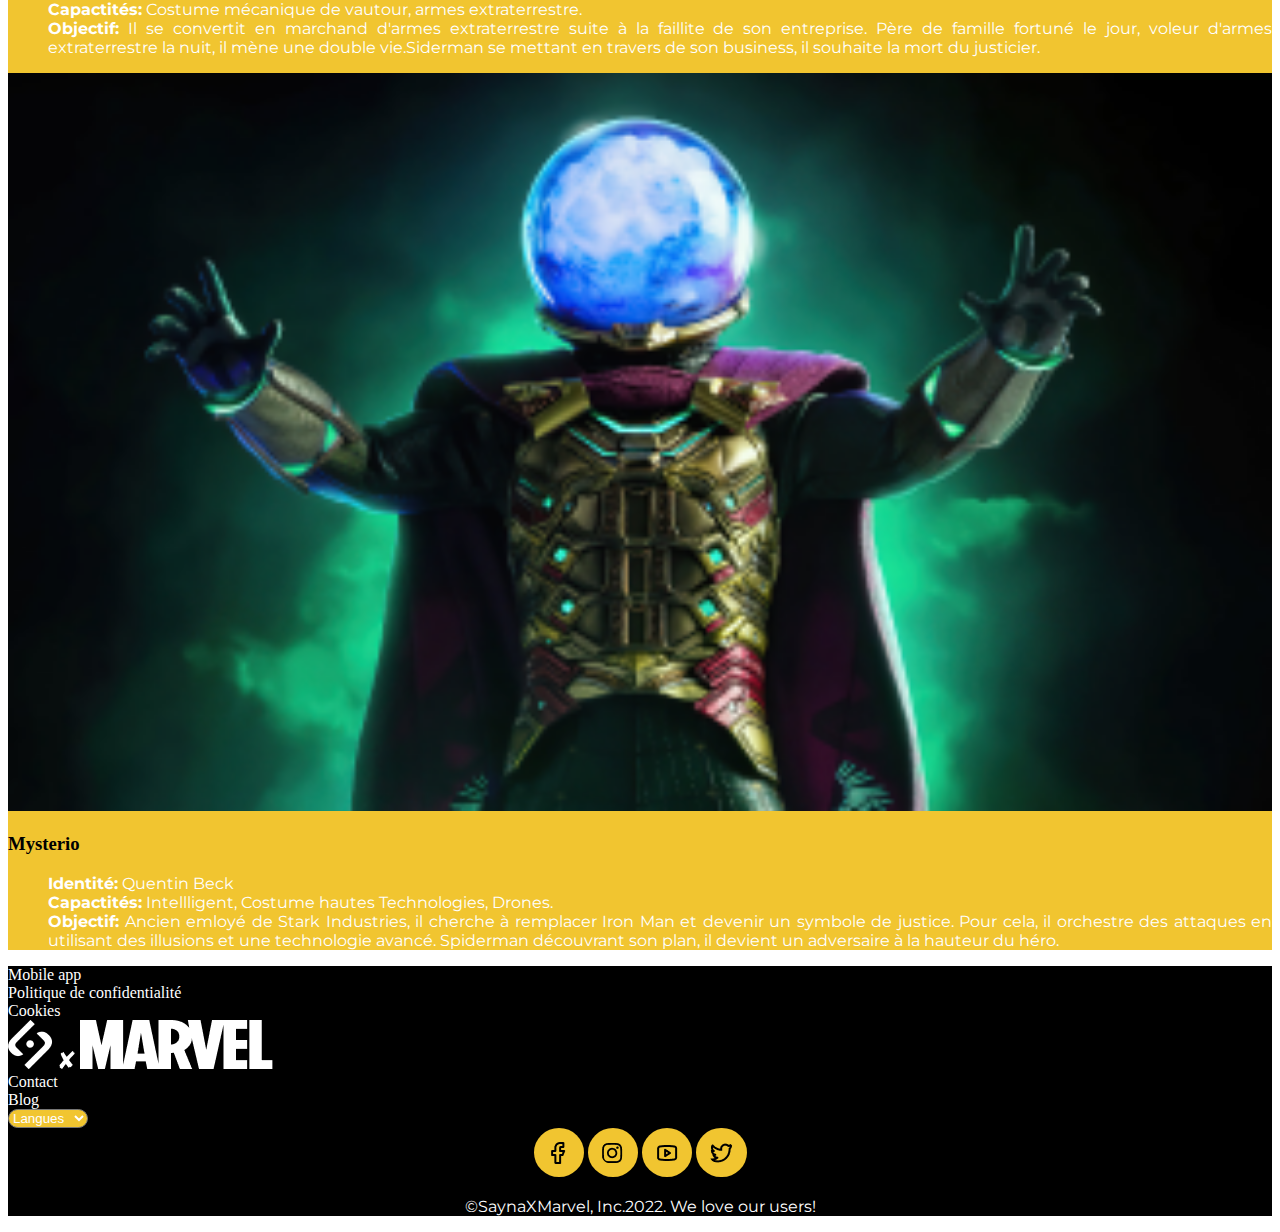
==== commit 8ec279c4: "nouveaux éléments plus modifications" ====
--- a/ASSETS/w-adversaires.html
+++ b/ASSETS/w-adversaires.html
@@ -13,22 +13,24 @@
 
 <body>
     <!-- Header -->
-    <header>
+    <header style="background-color:#F1C530;">
         <nav>
             <div class="row">
                 <div class="col row">
-                    <div class="col-lg-6 text-start px-5 p-2">
-                        <img src="./Assets/Logo/logo1.png" alt="logo1">
-                        <img src="./Assets/Logo/logo2.png" alt="logo2">
-                        <img src="./Assets/Logo/logo3.png" alt="logo3">
-                    </div>
-                    <div class=" col-lg-6 text-end">
+                    <div class="col-lg-6 px-5 p-2 justify-content-between">
+                        <a href="w-bonus.html">
+                            <img src="./Assets/Logo/logo1.png" alt="logo1">
+                            <img src="./Assets/Logo/logo2.png" alt="logo2">
+                            <img src="./Assets/Logo/logo3.png" alt="logo3">
+                        </a>
+                    </div>
+                    <div class=" col-lg-6 justify-content-between">
                         <div class="row">
                             <div class="col row">
-                                <div class="col-lg-3 "> <a href="# "> Accueil</a></div>
-                                <div class="col-lg-3"> <a href="# "> Adversaires</a></div>
-                                <div class="col-lg-3"> <a href="# "> Héros</a></div>
-                                <div class="col-lg-3"> <a href="# ">A propos</a></div>
+                                <div class="col-lg-3 "> <a href="w-home.html"> Accueil</a></div>
+                                <div class="col-lg-3"> <a href="w-adversaires.html"> Adversaires</a></div>
+                                <div class="col-lg-3"> <a href="w-héros.html"> Héros</a></div>
+                                <div class="col-lg-3"> <a href="w-A propos.html">A propos</a></div>
                             </div>
                         </div>
                     </div>
@@ -38,8 +40,8 @@
 
     </header>
     <section class="container-fluid" style="position: relative;">
-        <img src="./Assets/Illustration/img7.png" alt="img7" width="100%">
-        <div class="text-block">
+        <img src="./Assets/Illustration/img7.png" alt="img7" width="101%">
+        <div class="text-block-adversaire">
             <h1>SUPER VILAINS</h1>
             <p>Ce n'est jamais blanc ou noir, méchant ou gentil !</p>
         </div>
@@ -50,7 +52,7 @@
             <div class="row">
                 <div class="col-lg-3">
                     <div class="card-dark border border-dark">
-                        <div class="card-body p-0">
+                        <div class="card-body-adv p-0">
                             <img src="./Assets/Illustration/img8.png" alt="img8" width="100%">
                             <h3 class="card-title text-center ">Dennis Carredine</h3>
                             <ul class="card-text " style="display:list-item ;list-style-type:none;">
@@ -64,7 +66,7 @@
                 </div>
                 <div class="col-lg-3">
                     <div class="card-dark border border-dark">
-                        <div class="card-body p-0">
+                        <div class="card-body-adv p-0">
                             <img src="./Assets/Illustration/img9.png" alt="img9" width="100%">
                             <h3 class="card-title text-center">Bouffon Vert</h3>
                             <ul class="card-text" style="display:list-item ;list-style-type:none;">
@@ -77,7 +79,7 @@
                 </div>
                 <div class="col-lg-3">
                     <div class="card-dark border border-dark">
-                        <div class="card-body p-0">
+                        <div class="card-body-adv p-0">
                             <img src="./Assets/Illustration/img10.png" alt="img10" width="100%">
                             <h3 class="card-title text-center">Dr. Octopus</h3>
                             <ul class="card-text" style="display:list-item ;list-style-type:none;">
@@ -94,7 +96,7 @@
             <div class="row">
                 <div class="col-lg-3">
                     <div class="card-dark border border-dark">
-                        <div class="card-body p-0">
+                        <div class="card-body-adv p-0">
                             <img src="./Assets/Illustration/img11.png" alt="img11" width="100%">
                             <h3 class="card-title text-center ">Homme-sable</h3>
                             <ul class="card-text " style="display:list-item ;list-style-type:none;">
@@ -109,7 +111,7 @@
                 </div>
                 <div class="col-lg-3">
                     <div class="card-dark border border-dark">
-                        <div class="card-body p-0">
+                        <div class="card-body-adv p-0">
                             <img src="./Assets/Illustration/img12.png" alt="img12" width="100%">
                             <h3 class="card-title text-center">Bouffon Vert II</h3>
                             <ul class="card-text" style="display:list-item ;list-style-type:none;">
@@ -122,7 +124,7 @@
                 </div>
                 <div class="col-lg-3">
                     <div class="card-dark border border-dark">
-                        <div class="card-body p-0">
+                        <div class="card-body-adv p-0">
                             <img src="./Assets/Illustration/img13.png" alt="img13" width="100%">
                             <h3 class="card-title text-center">Venom</h3>
                             <br>
@@ -142,7 +144,7 @@
             <div class="row">
                 <div class="col-lg-3">
                     <div class="card-dark border border-dark">
-                        <div class="card-body p-0">
+                        <div class="card-body-adv p-0">
                             <img src="./Assets/Illustration/img14.png" alt="img14" width="100%">
                             <h3 class="card-title text-center ">Lézard</h3>
                             <ul class="card-text " style="display:list-item ;list-style-type:none;">
@@ -156,7 +158,7 @@
                 </div>
                 <div class="col-lg-3">
                     <div class="card-dark border border-dark">
-                        <div class="card-body p-0">
+                        <div class="card-body-adv p-0">
                             <img src="./Assets/Illustration/img15.png" alt="img15" width="100%">
                             <h3 class="card-title text-center"> Electro</h3>
                             <ul class="card-text" style="display:list-item ;list-style-type:none;">
@@ -170,7 +172,7 @@
                 </div>
                 <div class="col-lg-3">
                     <div class="card-dark border border-dark">
-                        <div class="card-body p-0">
+                        <div class="card-body-adv p-0">
                             <img src="./Assets/Illustration/img16.png" alt="img16" width="100%">
                             <h3 class="card-title text-center"> Rhino</h3>
                             <ul class="card-text" style="display:list-item ;list-style-type:none;">
@@ -184,11 +186,11 @@
                 </div>
             </div>
         </div>
-        <div class="container text-center">
-            <div class="row">
-                <div class="col-lg-3">
-                    <div class="card-dark border border-dark">
-                        <div class="card-body p-0">
+        <div class="container">
+            <div class="row">
+                <div class="col-lg-3">
+                    <div class="card-dark border border-dark">
+                        <div class="card-body-adv p-0">
                             <img src="./Assets/Illustration/img17.png" alt="img17" width="100%">
                             <h3 class="card-title text-center ">Vautour</h3>
                             <ul class="card-text " style="display:list-item ;list-style-type:none;">
@@ -202,7 +204,7 @@
                 </div>
                 <div class="col-lg-3">
                     <div class="card-dark border border-dark">
-                        <div class="card-body p-0">
+                        <div class="card-body-adv p-0">
                             <img src="./Assets/Illustration/img18.png" alt="img18" width="100%">
                             <h3 class="card-title text-center"> Mysterio</h3>
                             <ul class="card-text" style="display:list-item ;list-style-type:none;">
@@ -215,6 +217,58 @@
                     </div>
                 </div>
     </main>
+    <!-- Footer -->
+    <footer class="container-fluid">
+        <div class="container pt-5 pb-5">
+            <div class="col row ">
+                <div class="col-lg-1">
+                    <a href="#"> Mobile app</a>
+                </div>
+                <div class="col-lg-3">
+                    <a id="Politique" href="politique de confidentialité"> Politique de confidentialité</a>
+                </div>
+                <div class="col-lg-1">
+                    <a href="#"> Cookies</a>
+                </div>
+                <div class="col-lg-3">
+                    <img src="./Assets/Logo/logo1.png" alt="logo1">
+                    <img src="./Assets/Logo/logo2.png" alt="logo2">
+                    <img src="./Assets/Logo/logo3.png" alt="logo3">
+                </div>
+                <div class="col-lg-1">
+                    <a href="#">Contact</a>
+                </div>
+                <div class="col-lg-1">
+                    <a href="#">Blog</a>
+                </div>
+                <div class="col-lg-2">
+                    <label for="Langue" class="form-label"></label>
+                    <select class="form-select" name="Lange" id="langue" style="background-color:#F1C530 ;">
+                                <option selected>Langues</option>
+                                <option value>Français</option>
+                                <option value>Anglais</option>
+                                <option value>Malagasy</option>
+                            </select>
+                </div>
+            </div>
+        </div>
+        </div>
+        <div class="container pb-2 ">
+            <div style="text-align: center;">
+                <div id="socialmedia">
+                    <img src="./Assets/Logo/logof.png" alt="facebook" style="background-color: #F1C530;">
+                    <img src="./Assets/Logo/logoi.png" alt="instagram" style="background-color: #F1C530;">
+                    <img src="./Assets/Logo/logoy.png" alt="youtube" style="background-color: #F1C530;">
+                    <img src="./Assets/Logo/logot.png" alt="tweeter" style="background-color: #F1C530;">
+                </div>
+                <div class="fs-6 pt-4">
+                    <p>©SaynaXMarvel, Inc.2022. We love our users!</p>
+                </div>
+            </div>
+        </div>
+        </div>
+    </footer>
+
 </body>
 
 </html>--- a/ASSETS/css/style.css
+++ b/ASSETS/css/style.css
@@ -1,31 +1,139 @@
 @import url('http://fonts.cdnfonts.com/css/far-from-homecoming');
 @import url('https://fonts.googleapis.com/css2?family=Montserrat:wght@100&family=Open+Sans:wght@300&display=swap');
-nav {
-    background-color: #B11313;
+:root {
+    --rouge: #b11313;
+    --jaune: #F1C530;
+    --bleu: #114C92;
+    --noir: #000;
+    --blanc: #FFFF;
+}
+
+header {
+    background-color: var(--rouge);
 }
 
 a {
     text-decoration: none;
-    color: #ffff;
+    color: var(--blanc);
 }
 
-.text-block {
+.text-block-home {
     position: absolute;
     bottom: 30%;
     left: 10%;
-    color: white;
+    color: var(--blanc);
     padding-left: 5%;
     padding-right: 60%;
+}
+
+.text-block-adversaire {
+    position: absolute;
+    bottom: 30%;
+    left: 10%;
+    color: var(--blanc);
+    padding-left: 5%;
+    padding-right: 60%;
+}
+
+.text-block-héros1 {
+    position: absolute;
+    bottom: 55%;
+    left: 8%;
+    color: var(--blanc);
+    padding-left: 5%;
+    padding-right: 60%;
+}
+
+.text-block-héros2 {
+    position: absolute;
+    bottom: -100%;
+    left: 6%;
+    color: var(--blanc);
+    padding-left: 5%;
+    padding-right: 60%;
+}
+
+.text-block-héros3 {
+    background-color: var(--bleu);
+    text-align: justify;
+    color: var(--blanc);
+    position: relative;
+}
+
+.text-block-bonus {
+    position: absolute;
+    bottom: 20%;
+    left: 10%;
+    color: var(--blanc);
+    padding-left: 5%;
+    padding-right: 60%;
+}
+
+.text-block-àpropos {
+    position: absolute;
+    bottom: 60%;
+    left: 10%;
+    color: var(--blanc);
+    padding-left: 5%;
+    padding-right: 60%;
+}
+
+ul {
+    color: var(--blanc);
+    font-family: 'Montserrat', sans-serif;
 }
 
 h1,
 h2 {
     font-family: 'Far From Homecoming', sans-serif;
     ;
-    color: #ffff;
+    color: var(--blanc);
 }
 
 p {
     font-family: 'Montserrat', sans-serif;
-    color: #ffff;
+    color: var(--blanc);
+}
+
+.form-control {
+    color: var(--blanc);
+    border: var(--blanc);
+    width: 100%;
+    border-radius: 1em;
+}
+
+.card-body-home {
+    padding: 5%;
+}
+
+.card-body-adv {
+    border: var(--noir);
+    border-radius: 15px;
+}
+
+.card-text {
+    text-align: justify;
+    text-justify: distribute-all-lines;
+    color: var(--blanc);
+}
+
+#cinéma {
+    background-color: var(--rouge);
+}
+
+footer {
+    background-color: var(--noir);
+}
+
+.form-select {
+    color: #fff;
+    background-color: #b11313;
+    border-radius: 1em;
+}
+
+#socialmedia img {
+    background-color: var(--rouge);
+    border: var(--noir);
+    border-radius: 50%;
+    padding: 1%;
 }